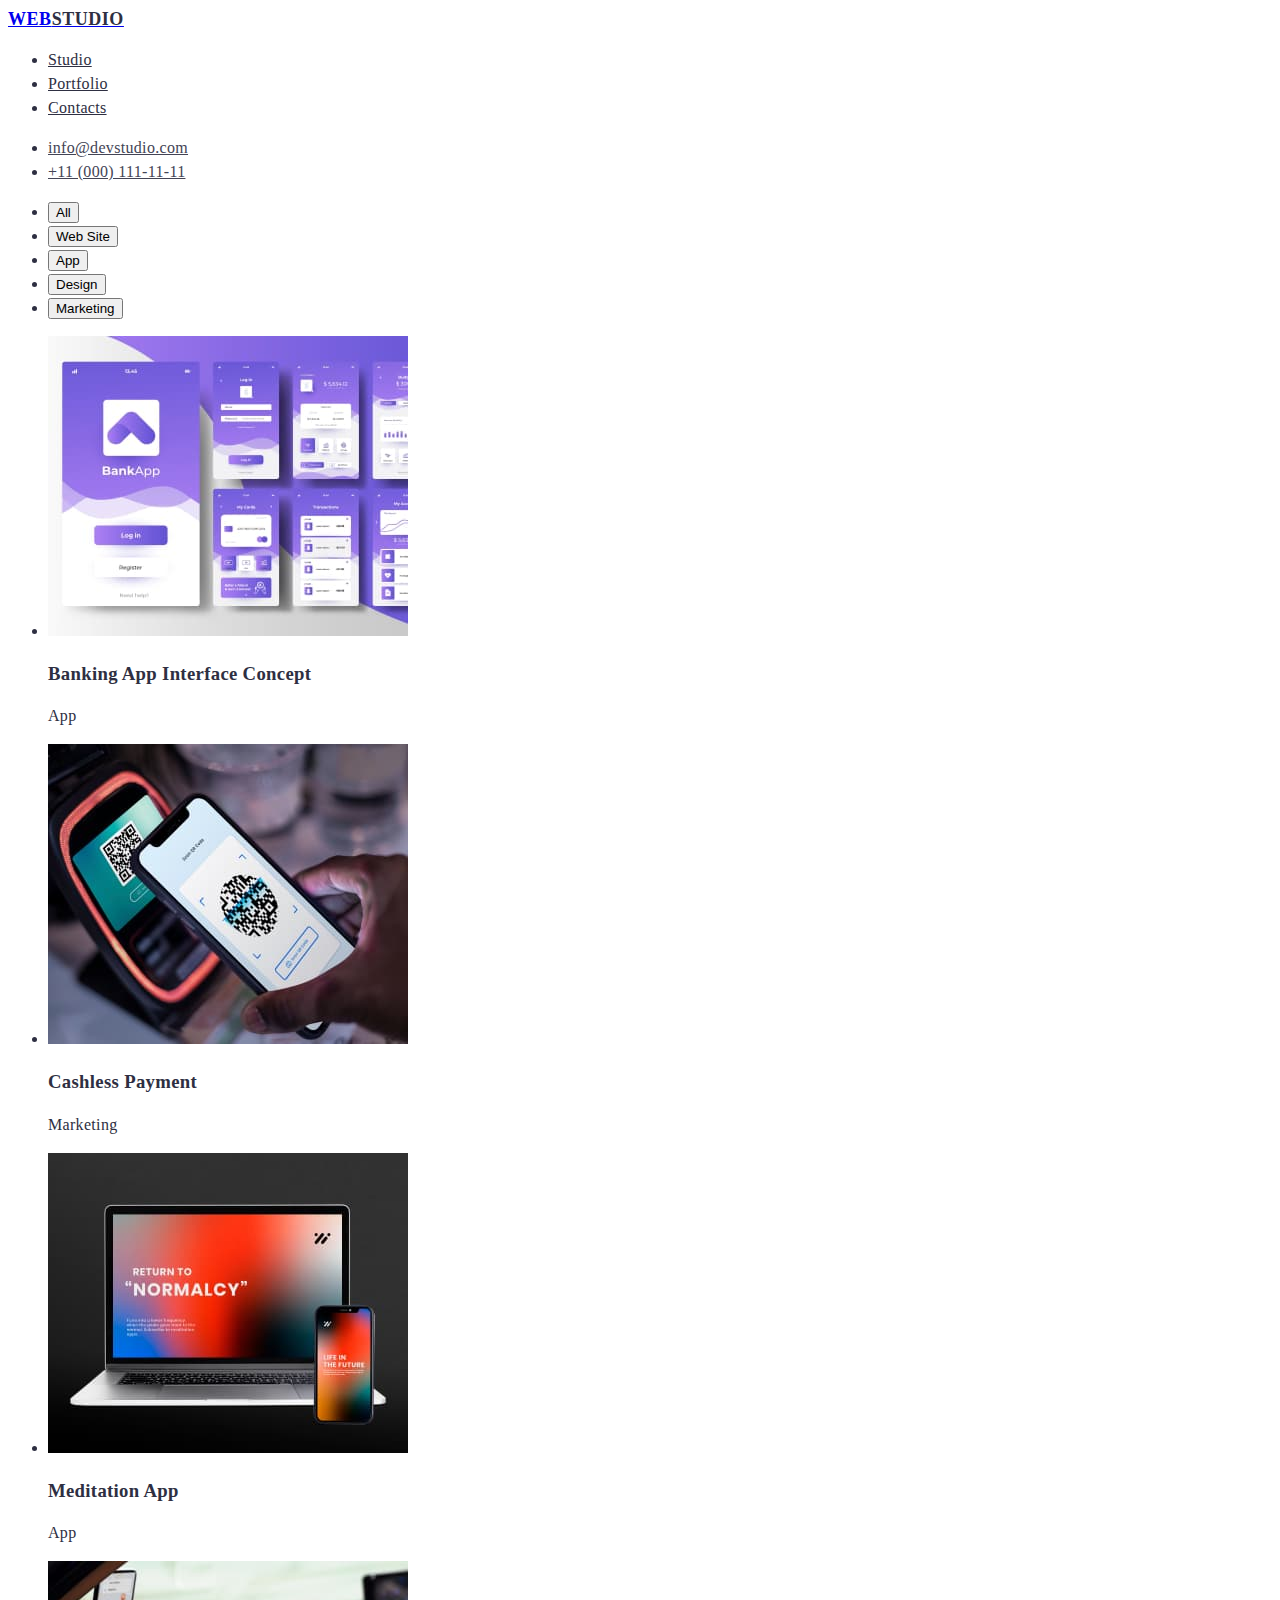
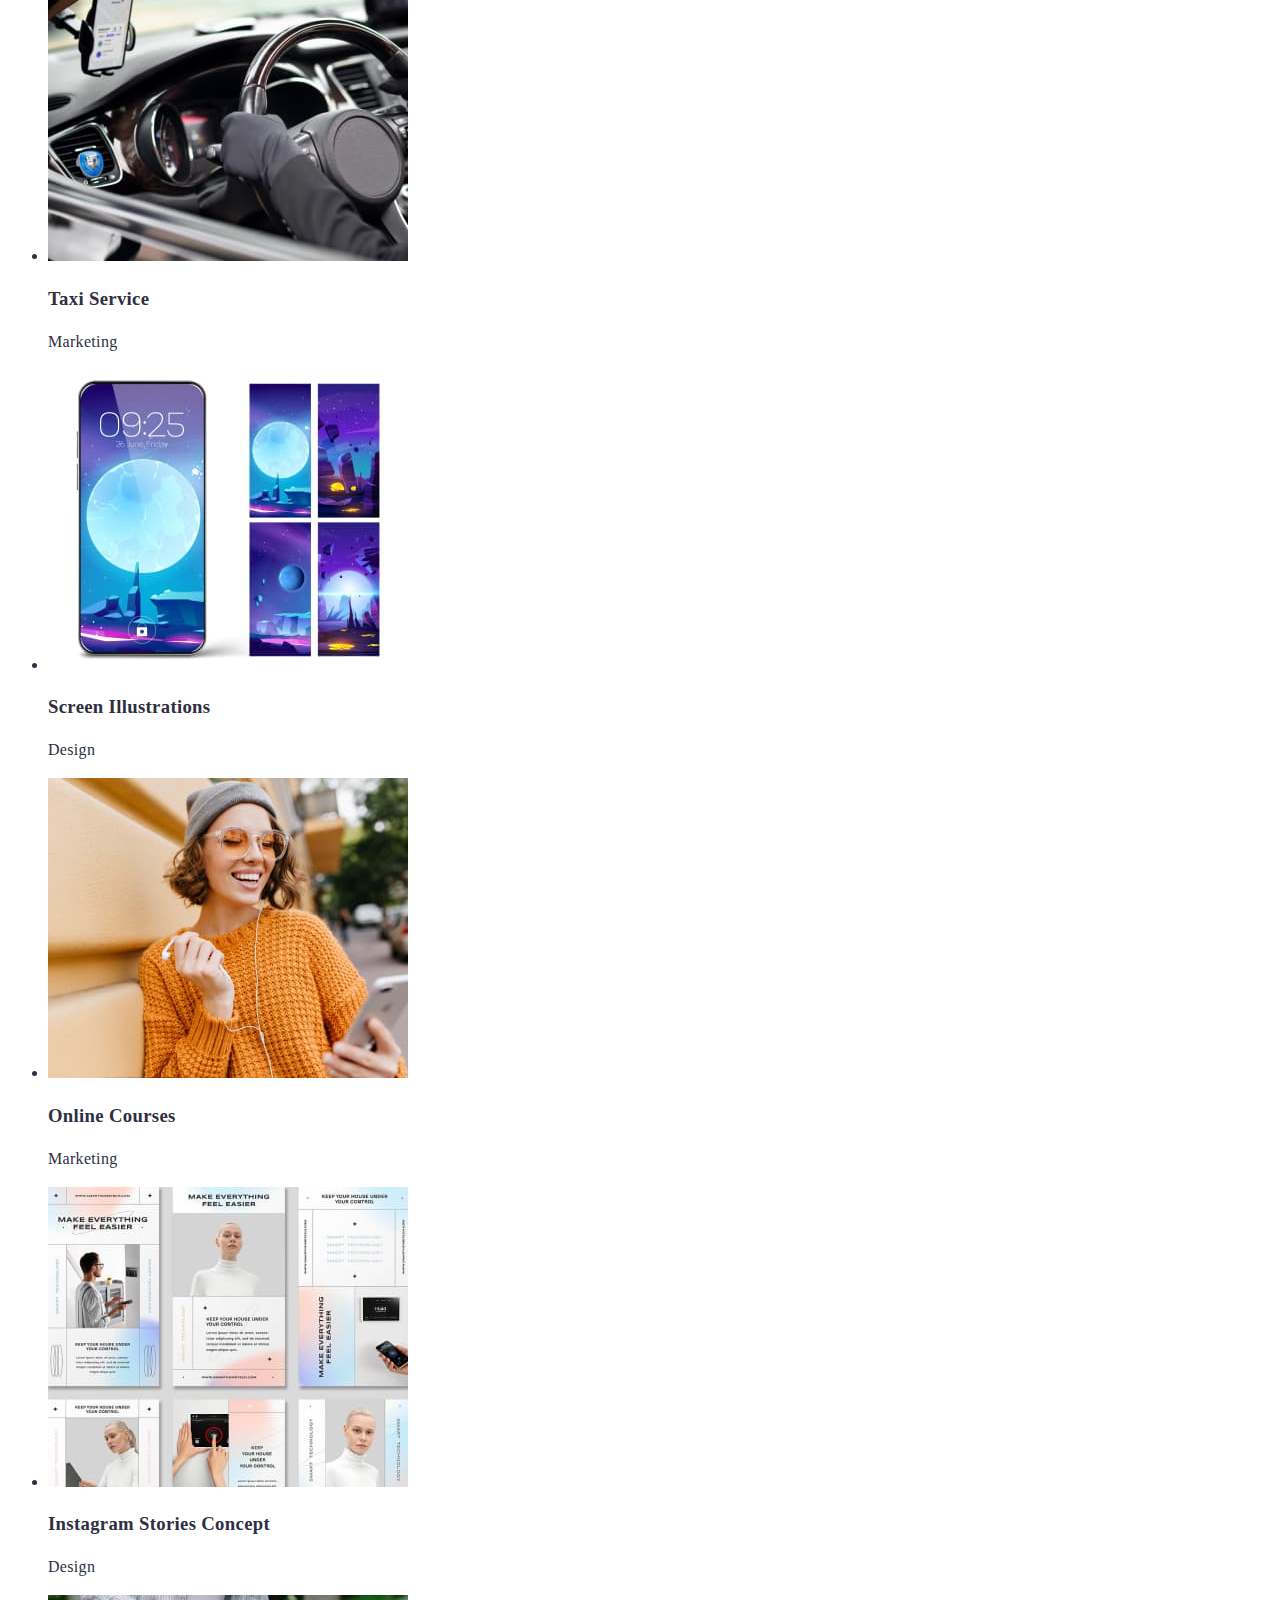
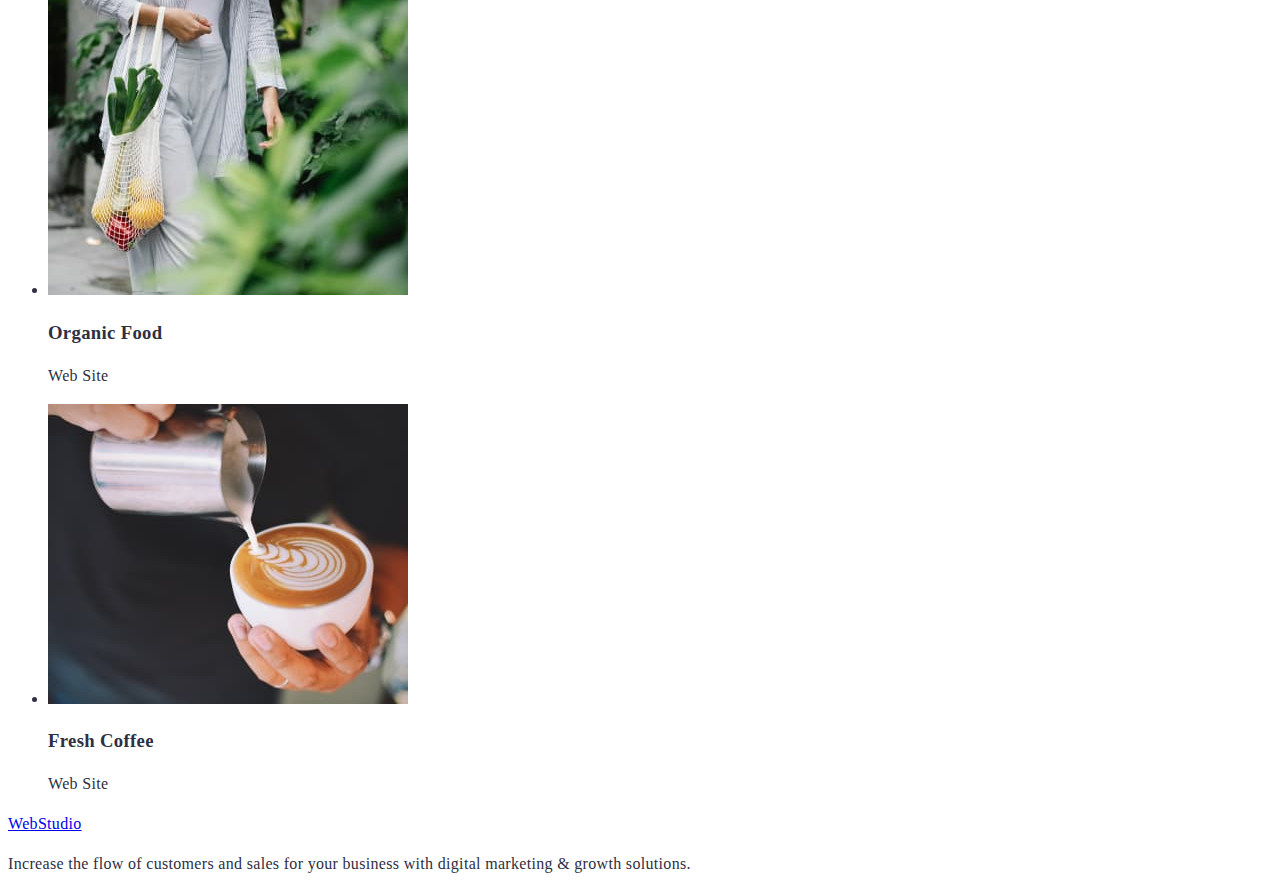
==== portfolio.html @ d896699c "update css" ====
<!DOCTYPE html>
<html lang="en">
  <head>
    <meta charset="UTF-8" />
    <meta http-equiv="X-UA-Compatible" content="IE=edge" />
    <meta name="viewport" content="width=device-width, initial-scale=1.0" />
    <title>Document</title>
    <link rel="stylesheet" href="./css/styles.css" />
  </head>
  <body>
    <!-- Logo and navigation -->

  <header>
    <nav>
      <a class="link-logo" href="./index.html">Web<span class="logo-text">Studio</span></a>
  
      <ul>
        <li><a class="nav-item" href="./index.html">Studio</a></li>
        <li><a class="nav-item" href="./portfolio.html">Portfolio</a></li>
        <li><a class="nav-item" href="">Contacts</a></li>
      </ul>
    </nav>
  
    <address>
      <ul>
        <li>
          <a class="contacts" href="mailto:info@devstudio.com">info@devstudio.com</a>
        </li>
        <li>
          <a class="contacts" href="tel:+110001111111">+11 (000) 111-11-11</a>
        </li>
      </ul>
    </address>
  </header>

    <main>
      <!-- Filter section -->
      <section>
        <h2 hidden>Filter section</h2>

        <ul>
          <li><button type="button">All</button></li>
          <li><button type="button">Web Site</button></li>
          <li><button type="button">App</button></li>
          <li><button type="button">Design</button></li>
          <li><button type="button">Marketing</button></li>
        </ul>
      </section>

      <!--Card section  -->

      <section>
        <h2 hidden>App section</h2>
        <ul>
          <li>
            
            <img
              src="./images/portfolio/banking.jpg"
              alt="Banking App Interface Concept"
              width="360"
            />
            <h3>Banking App Interface Concept</h3>
            <p>App</p>
          </li>

          <li>
            <img
              src="./images/portfolio/cashless.jpg"
              alt="Cashless Payment"
              width="360"
            />
            <h3>Cashless Payment</h3>
            <p>Marketing</p>
          </li>

          <li>
            <img
              src="./images/portfolio/meditation.jpg"
              alt="Meditation App"
              width="360"
            />
            <h3>Meditation App</h3>
            <p>App</p>
          </li>

          <li>
            <img
              src="./images/portfolio/taxi.jpg"
              alt="Taxi Service"
              width="360"
            />
            <h3>Taxi Service</h3>
            <p>Marketing</p>
          </li>

          <li>
            <img
              src="./images/portfolio/screen.jpg"
              alt="Screen Illustrations"
              width="360"
            />
            <h3>Screen Illustrations</h3>
            <p>Design</p>
          </li>

          <li>
            <img
              src="./images/portfolio/online.jpg"
              alt="Online Courses"
              width="360"
            />
            <h3>Online Courses</h3>
            <p>Marketing</p>
          </li>

          <li>
            <img
              src="./images/portfolio/instagram.jpg"
              alt="Instagram Stories Concept"
              width="360"
            />
            <h3>Instagram Stories Concept</h3>
            <p>Design</p>
          </li>

          <li>
            <img
              src="./images/portfolio/organic.jpg"
              alt="Organic Food"
              width="360"
            />
            <h3>Organic Food</h3>
            <p>Web Site</p>
          </li>

          <li>
            <img
              src="./images/portfolio/fress.jpg"
              alt="Fresh Coffee"
              width="360"
            />
            <h3>Fresh Coffee</h3>
            <p>Web Site</p>
          </li>
        </ul>
      </section>
    </main>

    <!-- Footer -->
    <footer>
      <a href="./index.html">WebStudio</a>
      <p>
        Increase the flow of customers and sales for your business with digital
        marketing & growth solutions.
      </p>
    </footer>
  </body>
</html>
---- css/styles.css ----
body {
  color: #2e2f42;
  font-size: 16px;
  font-family: "Roboto";
  font-weight: 400;
  font-style: normal;
  line-height: 24px;
  letter-spacing: 0.02em;
  text-decoration: none;
  text-transform: none;
}

:root {
  --color-iris: #4d5ae5;
  --color-ocean: #404bbf;
  --color-navy-blue: #2e2f42;
  --color-green: #31d0aa;
  --color-slate: #434455;
  --color-light-slate: #8e8f99;
  --color-cornflower: #e7e9fc;
  --color-cloud: #f4f4fd;
  --color-navy-blue-modal: #2e2f42;
  --color-grey: #2e2f42;
  --color-white: #ffffff;
  --color-dairy: #fcfcfc;
}

.nav-line {
  
}

.contacts {
  color: #434455;
  font-family: "Roboto";
  font-style: normal;
  font-weight: 400;
  font-size: 16px;
  line-height: 24px;
  letter-spacing: 0.02em;
}

.contacts:hover {
  color: #404bbf;
}

.link-logo {
  font-family: Raleway;
  font-size: 18px;
  font-weight: 800;
  line-height: 21px;
  letter-spacing: 0.03em;
  text-transform: uppercase;
  text-align: left;
}

.logo-text {
  font-family: Raleway;
  font-size: 18px;
  font-weight: 800;
  line-height: 21px;
  letter-spacing: 0.03em;
  text-align: left;
  text-transform: uppercase;
  color: #2e2f42;
}

.main-title {
  font-size: 56px;
  font-family: "Roboto";
  font-weight: 700;
  font-style: normal;
  line-height: 60px;
  letter-spacing: 0.02em;
  text-decoration: none;
  text-transform: none;
  color: #ffffff;
}


.nav-item {
  font-family: Roboto;
  font-style: normal;
  font-weight: 500;
  font-size: 16px;
  line-height: 24px;
  color: #2e2f42;
}

.nav-item:hover {
  color: #404bbf;
}

.hero-section {
  width: 1440px;
  height: 600px;
  background: #2e2f42;
  left: 0px;
  top: 72px;
}

.hero-title {
  width: 496px;
  height: 120px;
  left: 472px;
  top: 260px;

  color: #ffffff;
  font-style: normal;
  font-weight: 700;
  font-size: 56px;
  line-height: 60px;
  text-align: center;
  letter-spacing: 0.02em;
}

.button-hero {
  font-family: inherit;
  background-color: #4d5ae5;
  color: #ffffff;
  width: 169px;
  height: 56px;
  left: 636px;
  top: 428px;
}

.button-hero:hover,
.button-hero:focus {
  background-color: #404bbf;
  color: #ffffff;
}

/* Section #1 */

.section-one-title {
  width: 264px;
  height: 24px;

  font-weight: 500;
  font-size: 20px;
  line-height: 24px;
  letter-spacing: 0.02em;
}

.section-one-text {
  font-style: normal;
  font-weight: 400;
  font-size: 16px;
  line-height: 24px;
  letter-spacing: 0.02em;
  color: #434455;
}

/* Section#2 */

.section-two-title {
  width: 323px;
  height: 40px;
  left: 559px;
  top: 1016px;
  font-style: normal;
  font-weight: 700;
  font-size: 36px;
  line-height: 40px;
  text-align: center;
  letter-spacing: 0.02em;
  text-transform: capitalize;
  color: #2e2f42;
}
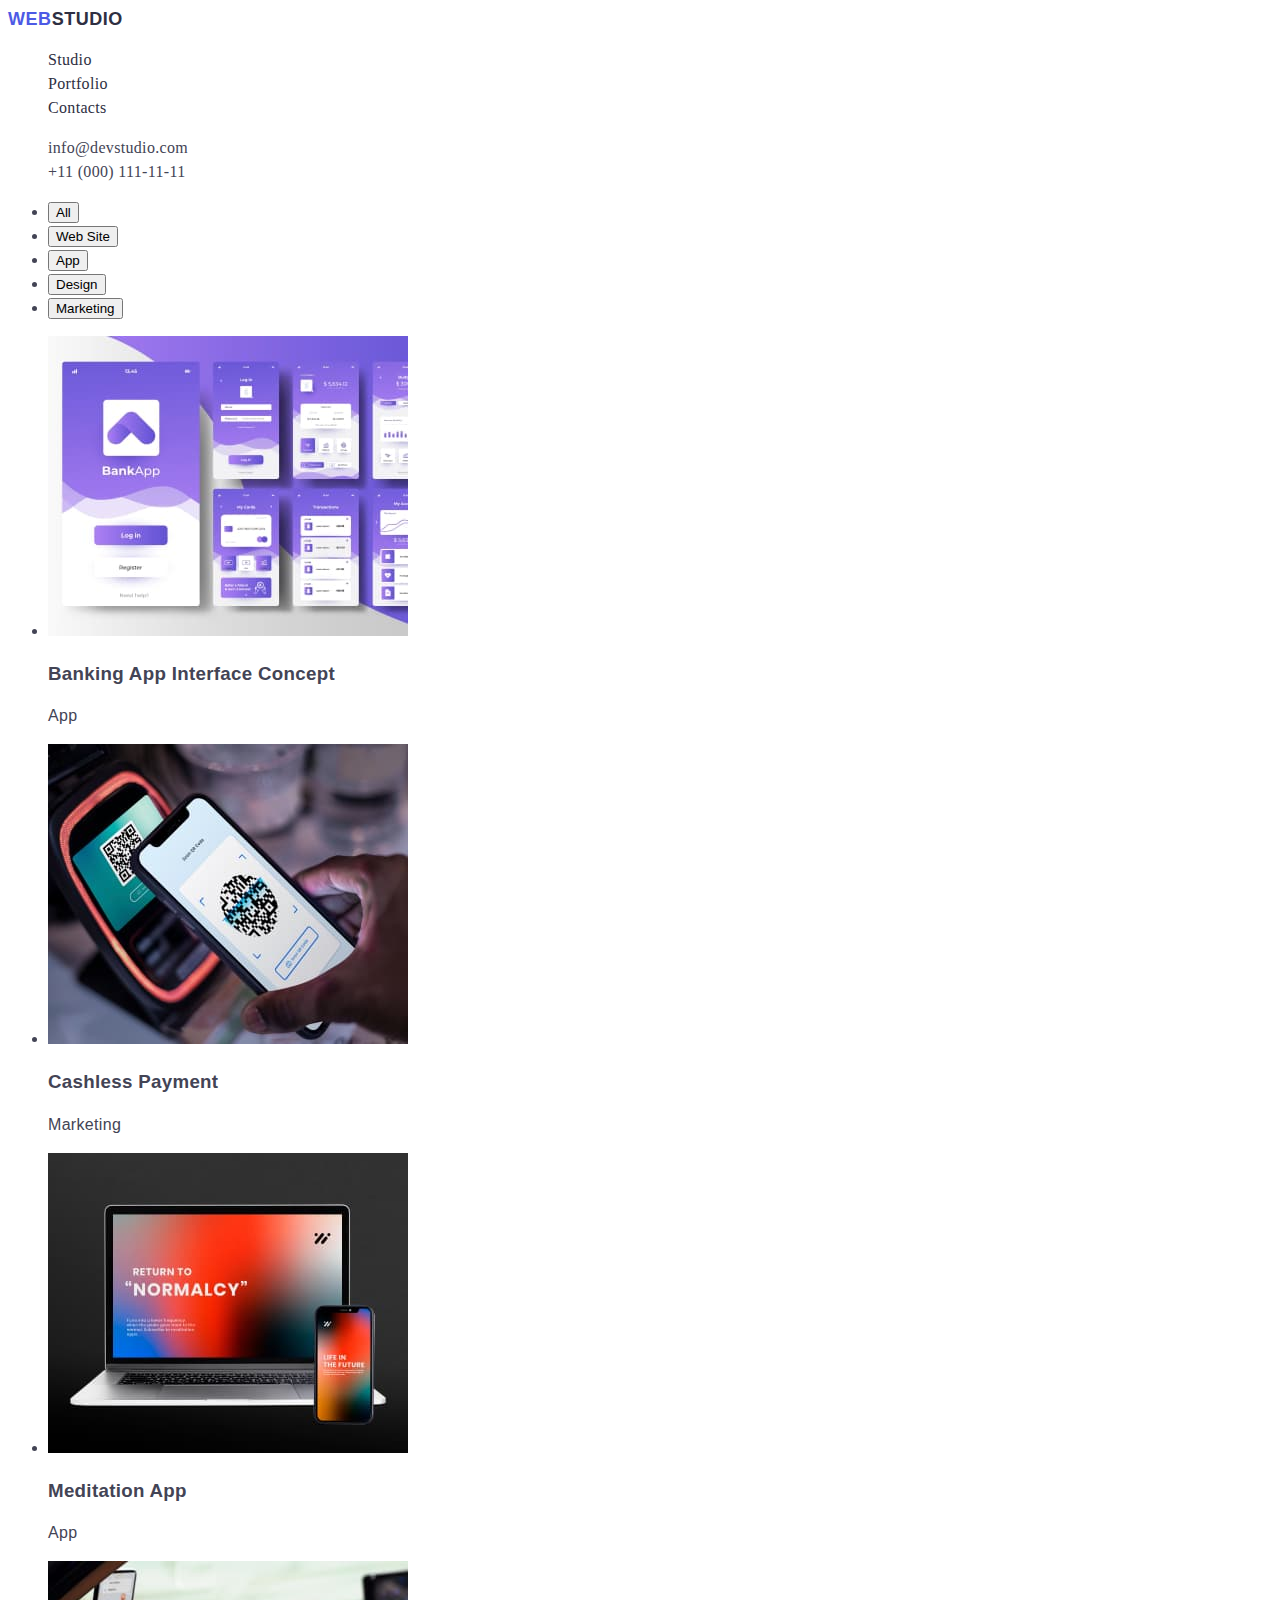
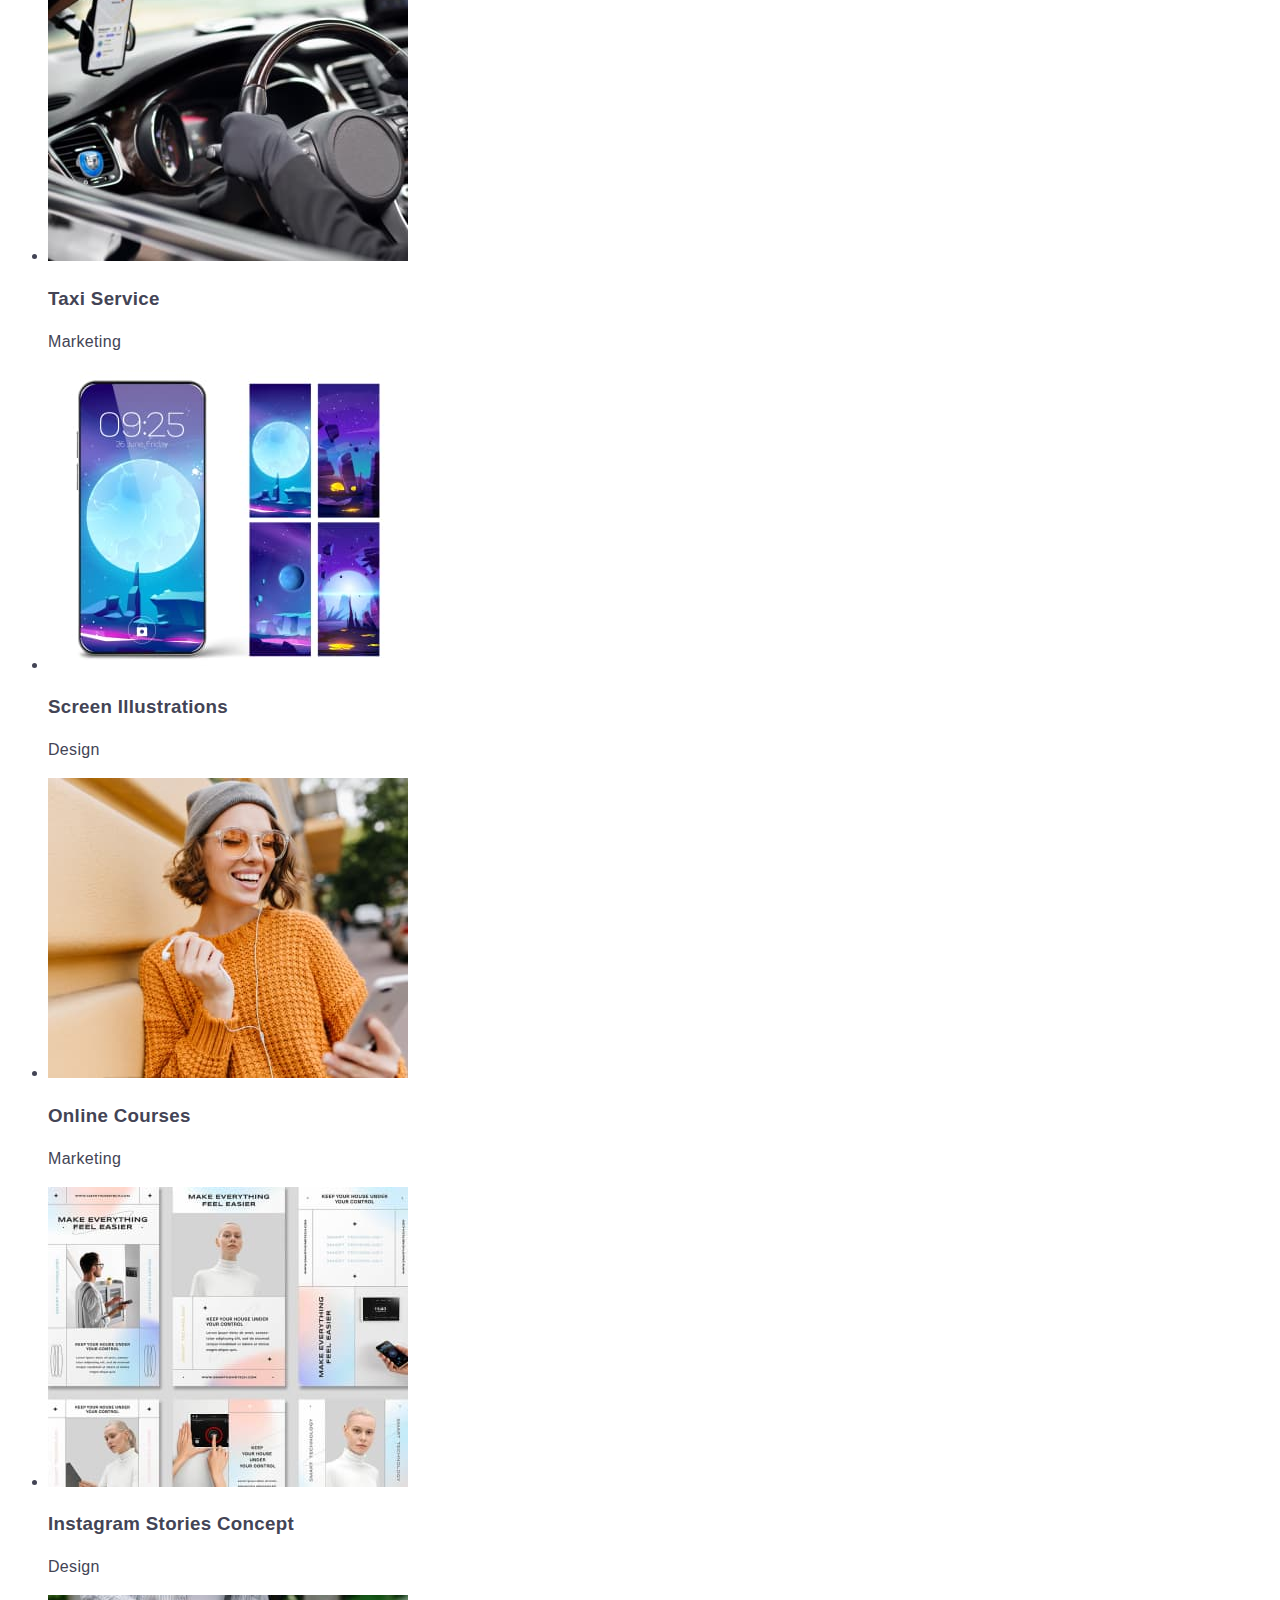
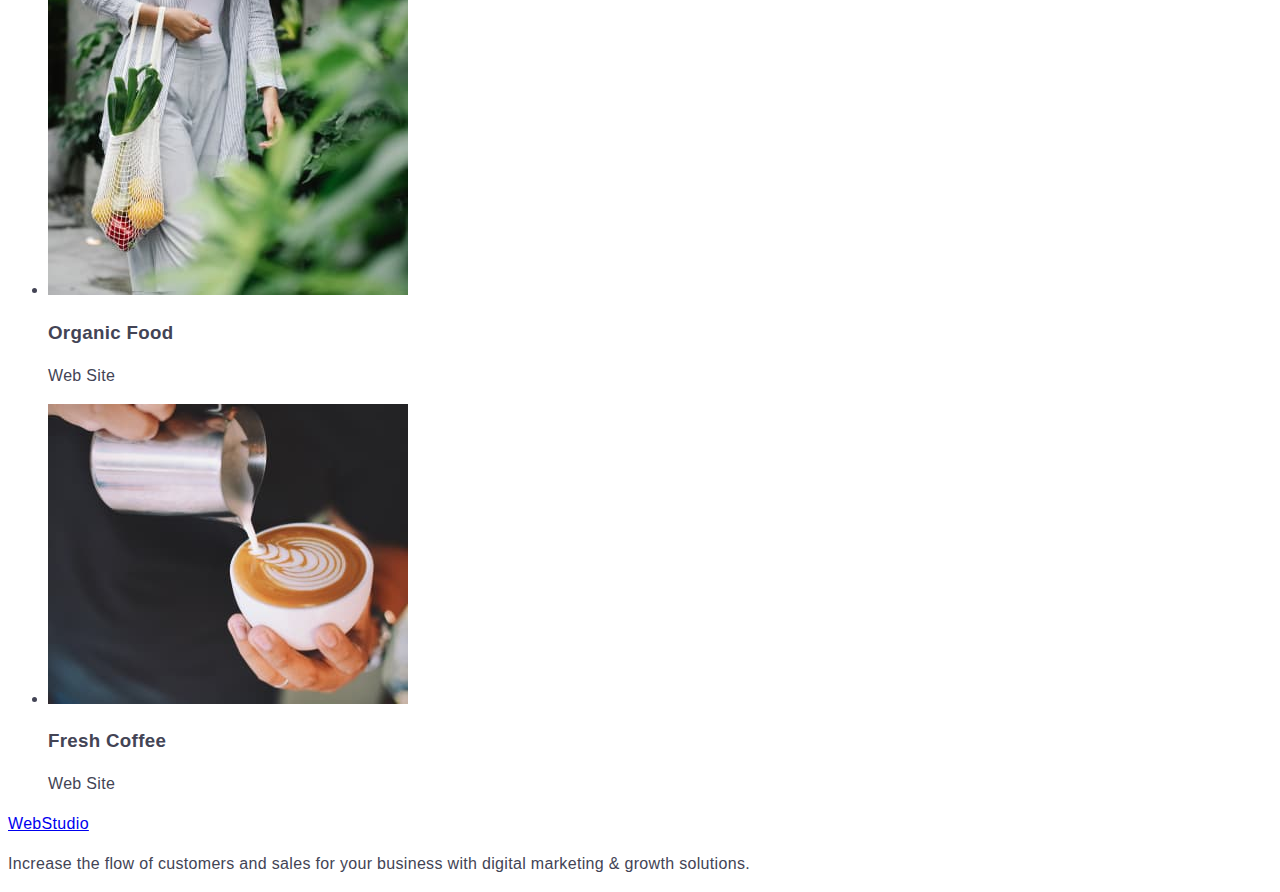
==== commit 4f94896c: "portfolio css updt" ====
--- a/portfolio.html
+++ b/portfolio.html
@@ -11,23 +11,25 @@
     <!-- Logo and navigation -->
 
   <header>
-    <nav>
-      <a class="link-logo" href="./index.html">Web<span class="logo-text">Studio</span></a>
-  
-      <ul>
-        <li><a class="nav-item" href="./index.html">Studio</a></li>
-        <li><a class="nav-item" href="./portfolio.html">Portfolio</a></li>
-        <li><a class="nav-item" href="">Contacts</a></li>
+    <nav class="nav-line">
+      <a class="link-logo link" href="./index.html">Web<span class="logo-text">Studio</span></a>
+    
+      <ul class="list">
+        <li><a class="nav-item link" href="./index.html">Studio</a></li>
+        <li>
+          <a class="nav-item link" href="./portfolio.html">Portfolio</a>
+        </li>
+        <li><a class="nav-item link" href="">Contacts</a></li>
       </ul>
     </nav>
-  
-    <address>
-      <ul>
+    
+    <address class="address">
+      <ul class="list">
         <li>
-          <a class="contacts" href="mailto:info@devstudio.com">info@devstudio.com</a>
+          <a class="contacts link" href="mailto:info@devstudio.com">info@devstudio.com</a>
         </li>
         <li>
-          <a class="contacts" href="tel:+110001111111">+11 (000) 111-11-11</a>
+          <a class="contacts link" href="tel:+110001111111">+11 (000) 111-11-11</a>
         </li>
       </ul>
     </address>
--- a/css/styles.css
+++ b/css/styles.css
@@ -1,13 +1,14 @@
 body {
-  color: #2e2f42;
-  font-size: 16px;
-  font-family: "Roboto";
+  color: #434455;
+  font-size: 16px;
+  font-family: "Roboto", sans-serif;
   font-weight: 400;
   font-style: normal;
   line-height: 24px;
   letter-spacing: 0.02em;
   text-decoration: none;
   text-transform: none;
+  background-color: #ffffff;
 }
 
 :root {
@@ -26,38 +27,46 @@
 }
 
 .nav-line {
-  
+}
+
+.address {
+  font-style: normal;
 }
 
 .contacts {
   color: #434455;
   font-family: "Roboto";
-  font-style: normal;
-  font-weight: 400;
-  font-size: 16px;
-  line-height: 24px;
-  letter-spacing: 0.02em;
-}
-
-.contacts:hover {
+  font-weight: 400;
+  font-size: 16px;
+  line-height: 24px;
+  letter-spacing: 0.02em;
+}
+
+.contacts:hover,
+.contacts:focus {
   color: #404bbf;
 }
 
 .link-logo {
-  font-family: Raleway;
-  font-size: 18px;
-  font-weight: 800;
-  line-height: 21px;
+  font-family: "Raleway", sans-serif;
+  font-size: 18px;
+  font-weight: 800;
+  line-height: 1.17;
   letter-spacing: 0.03em;
   text-transform: uppercase;
   text-align: left;
+  color: #4d5ae5;
+}
+
+.link {
+  text-decoration: none;
 }
 
 .logo-text {
-  font-family: Raleway;
-  font-size: 18px;
-  font-weight: 800;
-  line-height: 21px;
+  font-family: "Raleway", sans-serif;
+  font-size: 18px;
+  font-weight: 800;
+  line-height: 1.17;
   letter-spacing: 0.03em;
   text-align: left;
   text-transform: uppercase;
@@ -69,58 +78,27 @@
   font-family: "Roboto";
   font-weight: 700;
   font-style: normal;
-  line-height: 60px;
+  line-height: 1.07;
   letter-spacing: 0.02em;
   text-decoration: none;
   text-transform: none;
+  text-align: center;
   color: #ffffff;
 }
 
-
-.nav-item {
-  font-family: Roboto;
-  font-style: normal;
-  font-weight: 500;
-  font-size: 16px;
-  line-height: 24px;
-  color: #2e2f42;
-}
-
-.nav-item:hover {
-  color: #404bbf;
-}
-
-.hero-section {
-  width: 1440px;
-  height: 600px;
-  background: #2e2f42;
-  left: 0px;
-  top: 72px;
-}
-
-.hero-title {
-  width: 496px;
-  height: 120px;
-  left: 472px;
-  top: 260px;
-
-  color: #ffffff;
-  font-style: normal;
-  font-weight: 700;
-  font-size: 56px;
-  line-height: 60px;
-  text-align: center;
-  letter-spacing: 0.02em;
-}
-
 .button-hero {
-  font-family: inherit;
+  font-family: "Roboto", sans-serif;
+  font-weight: 500;
+  font-size: 16px;
   background-color: #4d5ae5;
   color: #ffffff;
   width: 169px;
-  height: 56px;
+  height: 1.5s;
   left: 636px;
   top: 428px;
+  line-height: 1.5;
+  letter-spacing: 0.04em;
+  cursor: pointer;
 }
 
 .button-hero:hover,
@@ -129,7 +107,34 @@
   color: #ffffff;
 }
 
+.nav-item {
+  font-family: Roboto;
+  font-style: normal;
+  font-weight: 500;
+  font-size: 16px;
+  line-height: 1.5;
+  letter-spacing: 0.02em;
+  color: #2e2f42;
+}
+
+.list {
+  list-style: none;
+}
+
+.nav-item:hover,
+.nav-item:focus {
+  color: #404bbf;
+}
+
+.hero-section {
+  background: #2e2f42;
+}
+
 /* Section #1 */
+
+.section-one {
+  color: #2e2f42;
+}
 
 .section-one-title {
   width: 264px;
@@ -139,6 +144,7 @@
   font-size: 20px;
   line-height: 24px;
   letter-spacing: 0.02em;
+  color: #2e2f42;
 }
 
 .section-one-text {
@@ -160,9 +166,72 @@
   font-style: normal;
   font-weight: 700;
   font-size: 36px;
-  line-height: 40px;
+  line-height: 1.11;
   text-align: center;
   letter-spacing: 0.02em;
   text-transform: capitalize;
   color: #2e2f42;
 }
+
+/* Section#3 */
+
+.section-three {
+  background-color: #f4f4fd;
+}
+
+.section-three-title {
+  font-family: "Roboto";
+  font-style: normal;
+  font-weight: 700;
+  font-size: 36px;
+  line-height: 1.11;
+  text-align: center;
+  letter-spacing: 0.02em;
+  text-transform: capitalize;
+  color: #2e2f42;
+}
+
+.list-style {
+  background-color: #ffffff;
+}
+
+.list-name {
+  font-weight: 500;
+  font-size: 20px;
+  line-height: 1.2;
+  letter-spacing: 0.02em;
+  color: var(--color-navy-blue);
+}
+
+.desk {
+  font-weight: 400;
+  font-size: 16px;
+  line-height: 1.5;
+  letter-spacing: 0.02em;
+  color: var(--color-slate);
+}
+
+.footer {
+  background-color: #2e2f42;
+}
+
+.footer-link-logo {
+  font-family: "Raleway", sans-serif;
+  font-weight: 800;
+  font-size: 18px;
+  line-height: 1.17;
+  letter-spacing: 0.03em;
+  text-transform: uppercase;
+  color: #4d5ae5;
+}
+
+.footer-logo-text {
+  font-family: "Raleway", sans-serif;
+  font-size: 18px;
+  font-weight: 800;
+  line-height: 1.17;
+  letter-spacing: 0.03em;
+  text-align: left;
+  text-transform: uppercase;
+  color: #f4f4fd;
+}
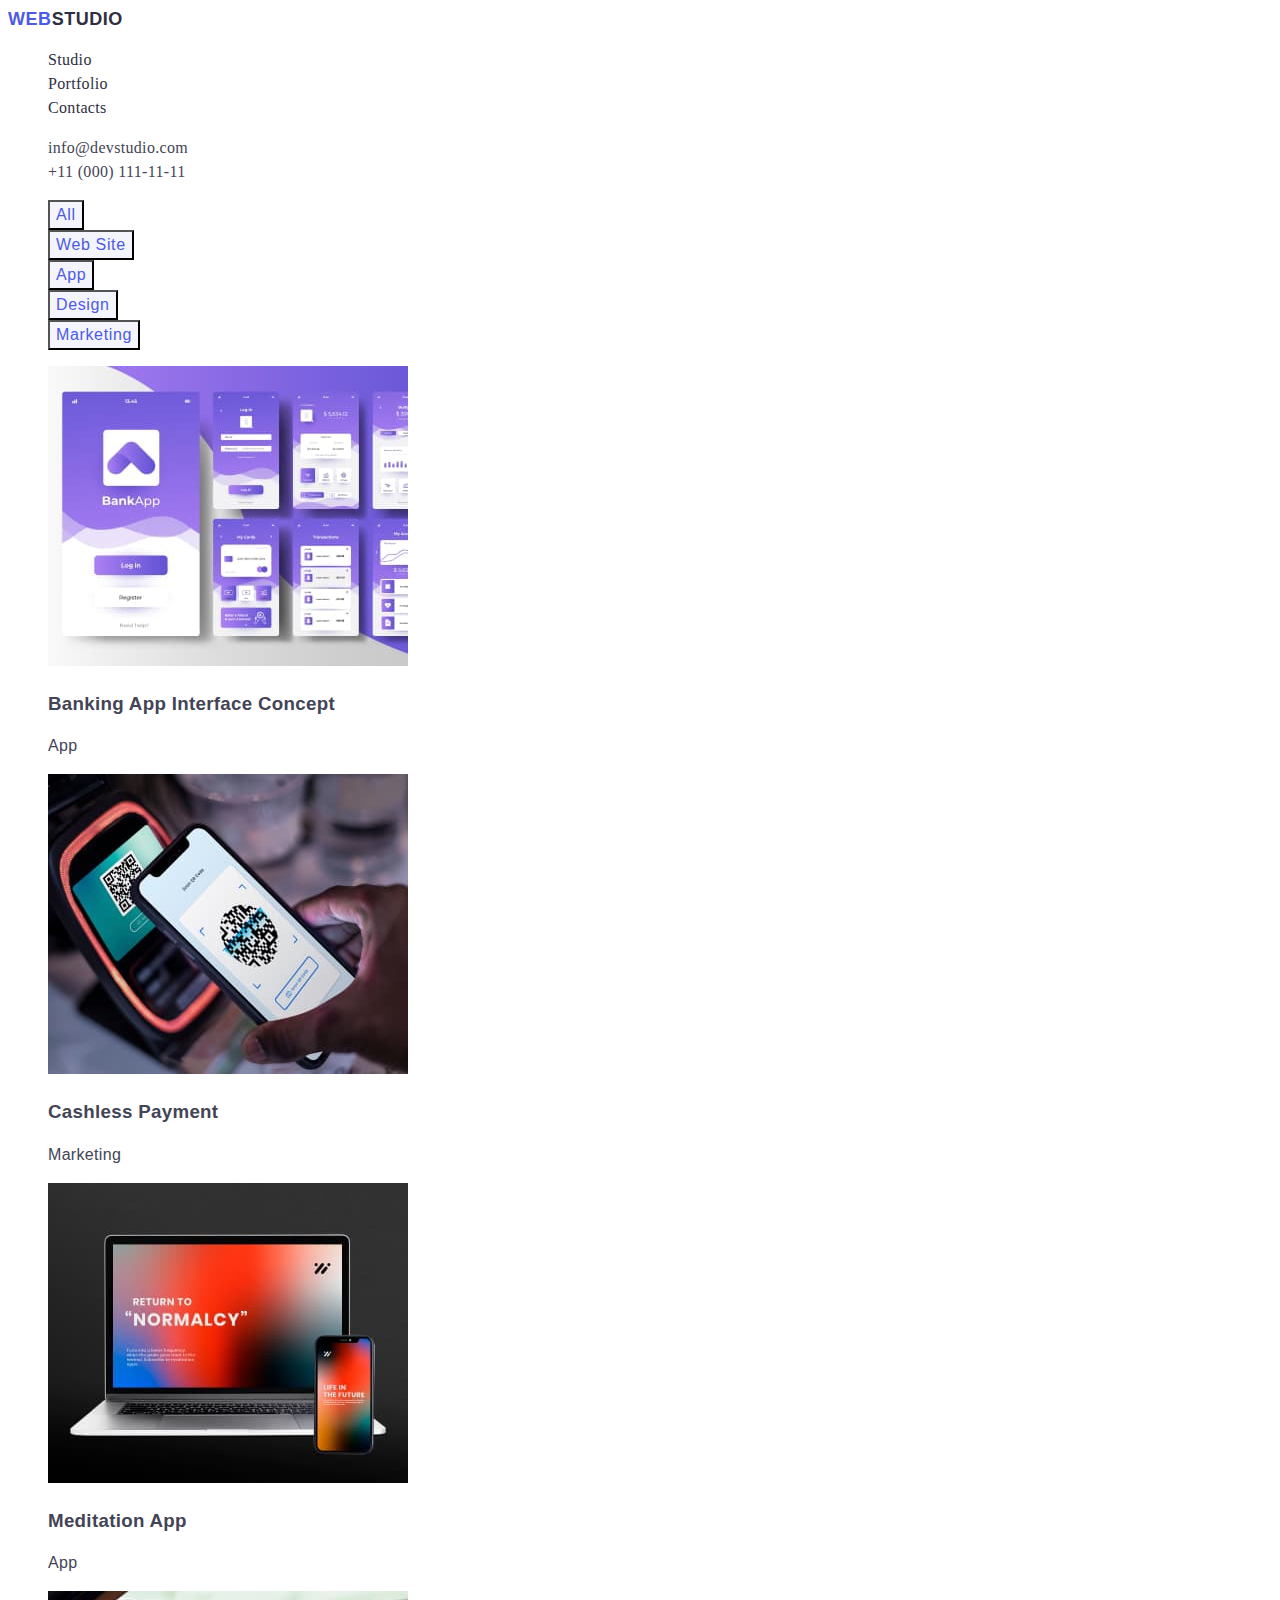
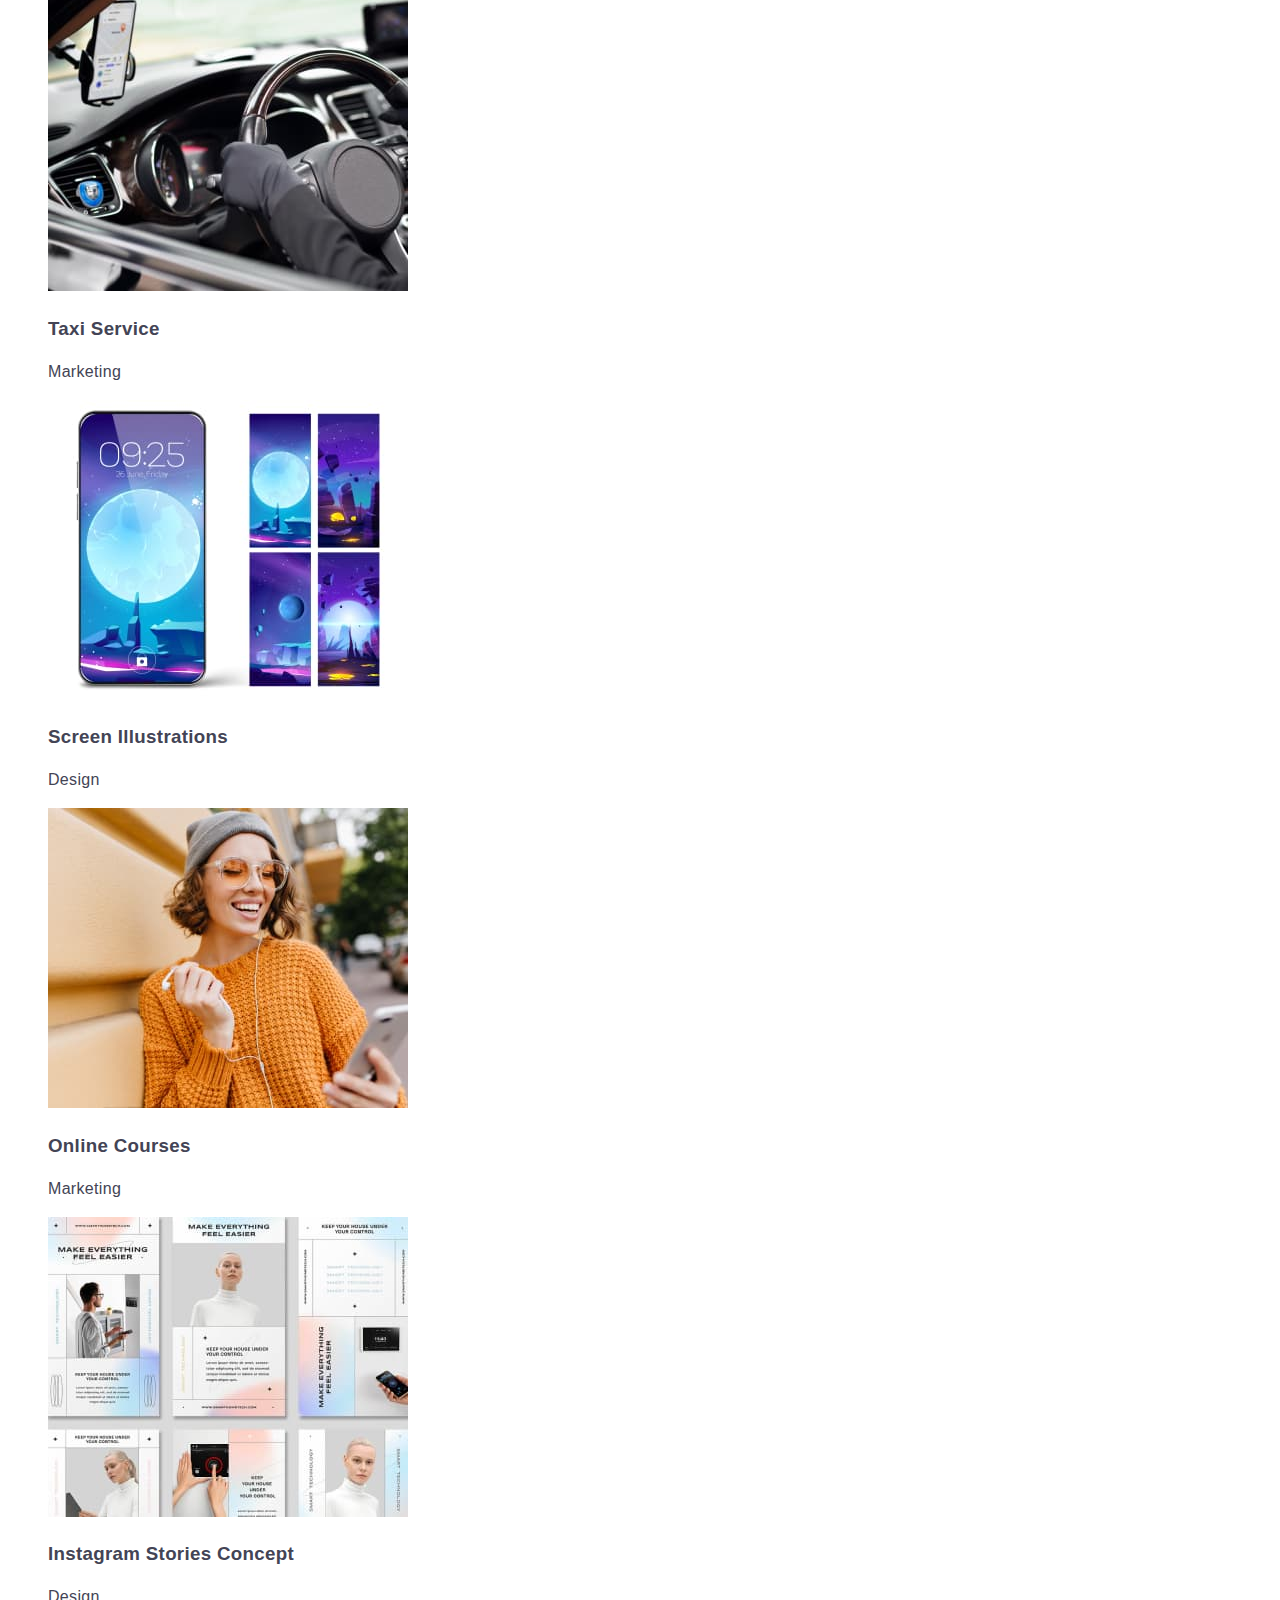
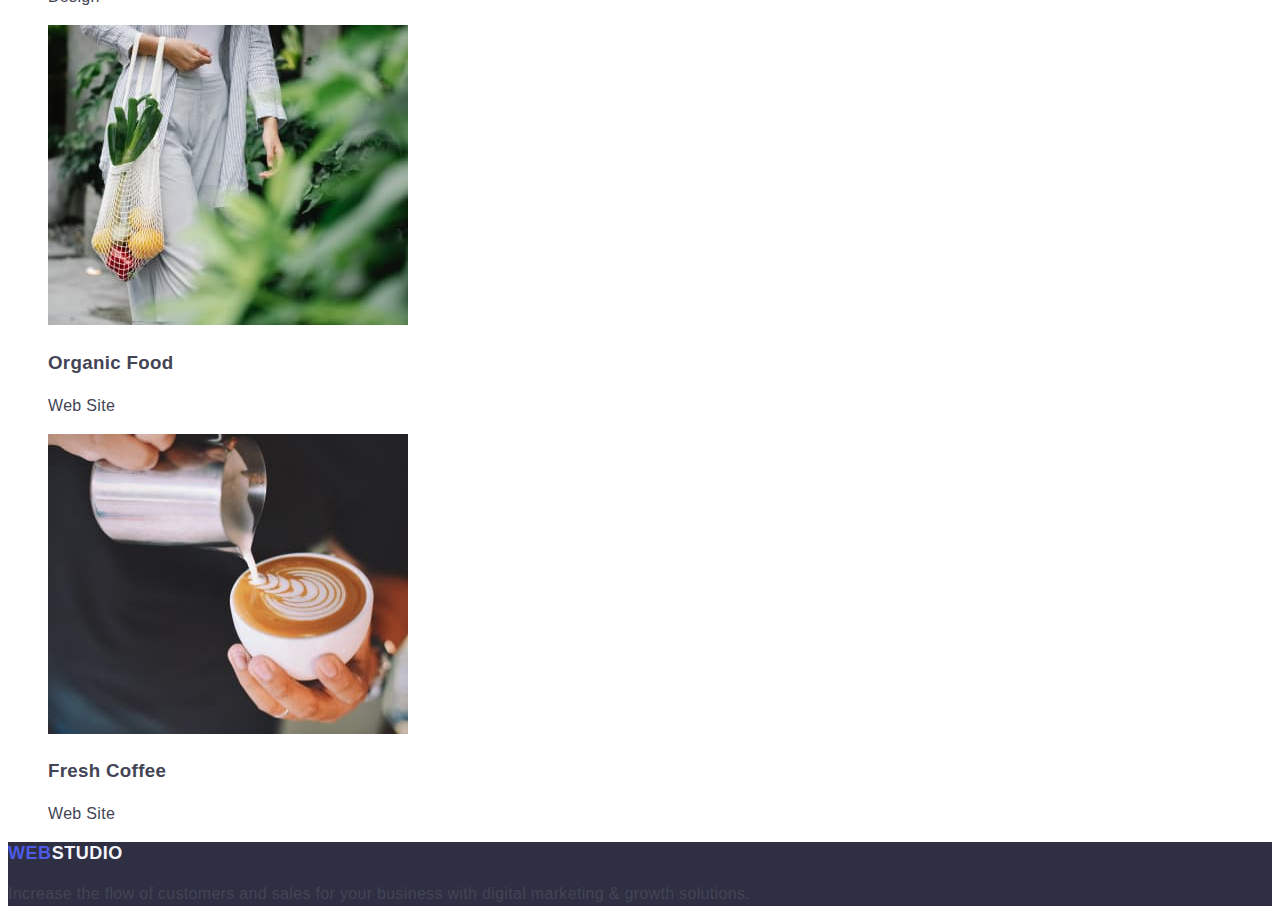
==== commit 37252c31: "portfolio updt" ====
--- a/portfolio.html
+++ b/portfolio.html
@@ -38,123 +38,88 @@
     <main>
       <!-- Filter section -->
       <section>
-        <h2 hidden>Filter section</h2>
+        <h1 hidden>Filter section</h1>
 
-        <ul>
-          <li><button type="button">All</button></li>
-          <li><button type="button">Web Site</button></li>
-          <li><button type="button">App</button></li>
-          <li><button type="button">Design</button></li>
-          <li><button type="button">Marketing</button></li>
+        <ul class="list">
+          <li><button class="button-filter" type="button">All</button></li>
+          <li><button class="button-filter" type="button">Web Site</button></li>
+          <li><button class="button-filter" type="button">App</button></li>
+          <li><button class="button-filter" type="button">Design</button></li>
+          <li><button class="button-filter" type="button">Marketing</button></li>
         </ul>
-      </section>
-
-      <!--Card section  -->
-
-      <section>
+      
+        <!--Card list  -->
+        
+        
         <h2 hidden>App section</h2>
-        <ul>
+        <ul class="list">
           <li>
-            
-            <img
-              src="./images/portfolio/banking.jpg"
-              alt="Banking App Interface Concept"
-              width="360"
-            />
+        
+            <img src="./images/portfolio/banking.jpg" alt="Banking App Interface Concept" width="360" />
             <h3>Banking App Interface Concept</h3>
             <p>App</p>
           </li>
-
+        
           <li>
-            <img
-              src="./images/portfolio/cashless.jpg"
-              alt="Cashless Payment"
-              width="360"
-            />
+            <img src="./images/portfolio/cashless.jpg" alt="Cashless Payment" width="360" />
             <h3>Cashless Payment</h3>
             <p>Marketing</p>
           </li>
-
+        
           <li>
-            <img
-              src="./images/portfolio/meditation.jpg"
-              alt="Meditation App"
-              width="360"
-            />
+            <img src="./images/portfolio/meditation.jpg" alt="Meditation App" width="360" />
             <h3>Meditation App</h3>
             <p>App</p>
           </li>
-
+        
           <li>
-            <img
-              src="./images/portfolio/taxi.jpg"
-              alt="Taxi Service"
-              width="360"
-            />
+            <img src="./images/portfolio/taxi.jpg" alt="Taxi Service" width="360" />
             <h3>Taxi Service</h3>
             <p>Marketing</p>
           </li>
-
+        
           <li>
-            <img
-              src="./images/portfolio/screen.jpg"
-              alt="Screen Illustrations"
-              width="360"
-            />
+            <img src="./images/portfolio/screen.jpg" alt="Screen Illustrations" width="360" />
             <h3>Screen Illustrations</h3>
             <p>Design</p>
           </li>
-
+        
           <li>
-            <img
-              src="./images/portfolio/online.jpg"
-              alt="Online Courses"
-              width="360"
-            />
+            <img src="./images/portfolio/online.jpg" alt="Online Courses" width="360" />
             <h3>Online Courses</h3>
             <p>Marketing</p>
           </li>
-
+        
           <li>
-            <img
-              src="./images/portfolio/instagram.jpg"
-              alt="Instagram Stories Concept"
-              width="360"
-            />
+            <img src="./images/portfolio/instagram.jpg" alt="Instagram Stories Concept" width="360" />
             <h3>Instagram Stories Concept</h3>
             <p>Design</p>
           </li>
-
+        
           <li>
-            <img
-              src="./images/portfolio/organic.jpg"
-              alt="Organic Food"
-              width="360"
-            />
+            <img src="./images/portfolio/organic.jpg" alt="Organic Food" width="360" />
             <h3>Organic Food</h3>
             <p>Web Site</p>
           </li>
-
+        
           <li>
-            <img
-              src="./images/portfolio/fress.jpg"
-              alt="Fresh Coffee"
-              width="360"
-            />
+            <img src="./images/portfolio/fress.jpg" alt="Fresh Coffee" width="360" />
             <h3>Fresh Coffee</h3>
             <p>Web Site</p>
           </li>
         </ul>
+
+      
       </section>
     </main>
 
     <!-- Footer -->
-    <footer>
-      <a href="./index.html">WebStudio</a>
-      <p>
-        Increase the flow of customers and sales for your business with digital
-        marketing & growth solutions.
-      </p>
-    </footer>
+  <footer class="footer">
+    <a class="footer-link-logo link" href="./index.html">Web<span class="footer-logo-text">Studio</span></a>
+    <p>
+      Increase the flow of customers and sales for your business with digital
+      marketing & growth solutions.
+    </p>
+  </footer>
   </body>
 </html>
--- a/css/styles.css
+++ b/css/styles.css
@@ -235,3 +235,20 @@
   text-transform: uppercase;
   color: #f4f4fd;
 }
+
+.button-filter {
+  font-family: "Roboto", sans-serif;
+    font-weight: 500;
+    font-size: 16px;
+    background-color: #F4F4FD;
+    color: #4d5ae5;
+    line-height: 1.5;
+    letter-spacing: 0.04em;
+    cursor: pointer;
+}
+
+.button-filter:hover,
+.button-filter:focus {
+  background-color: #404BBF;
+  color: #ffffff;
+}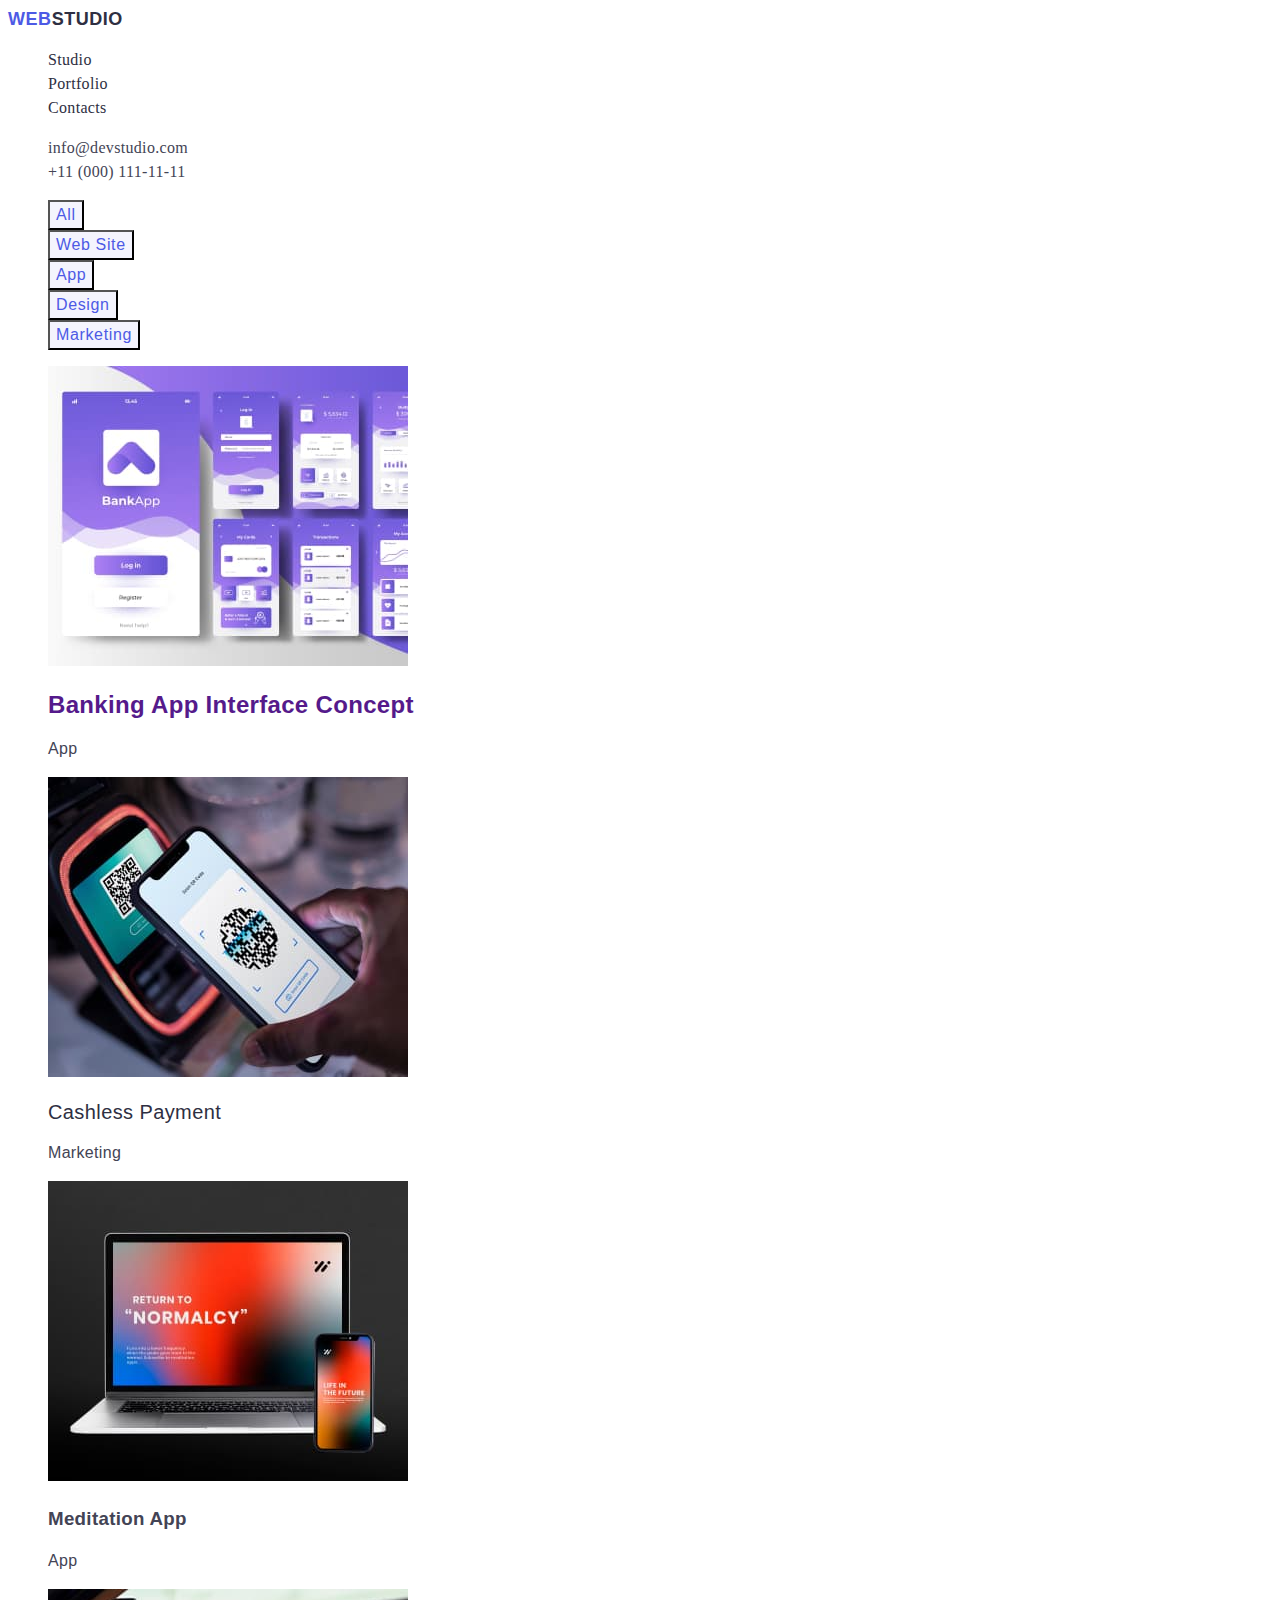
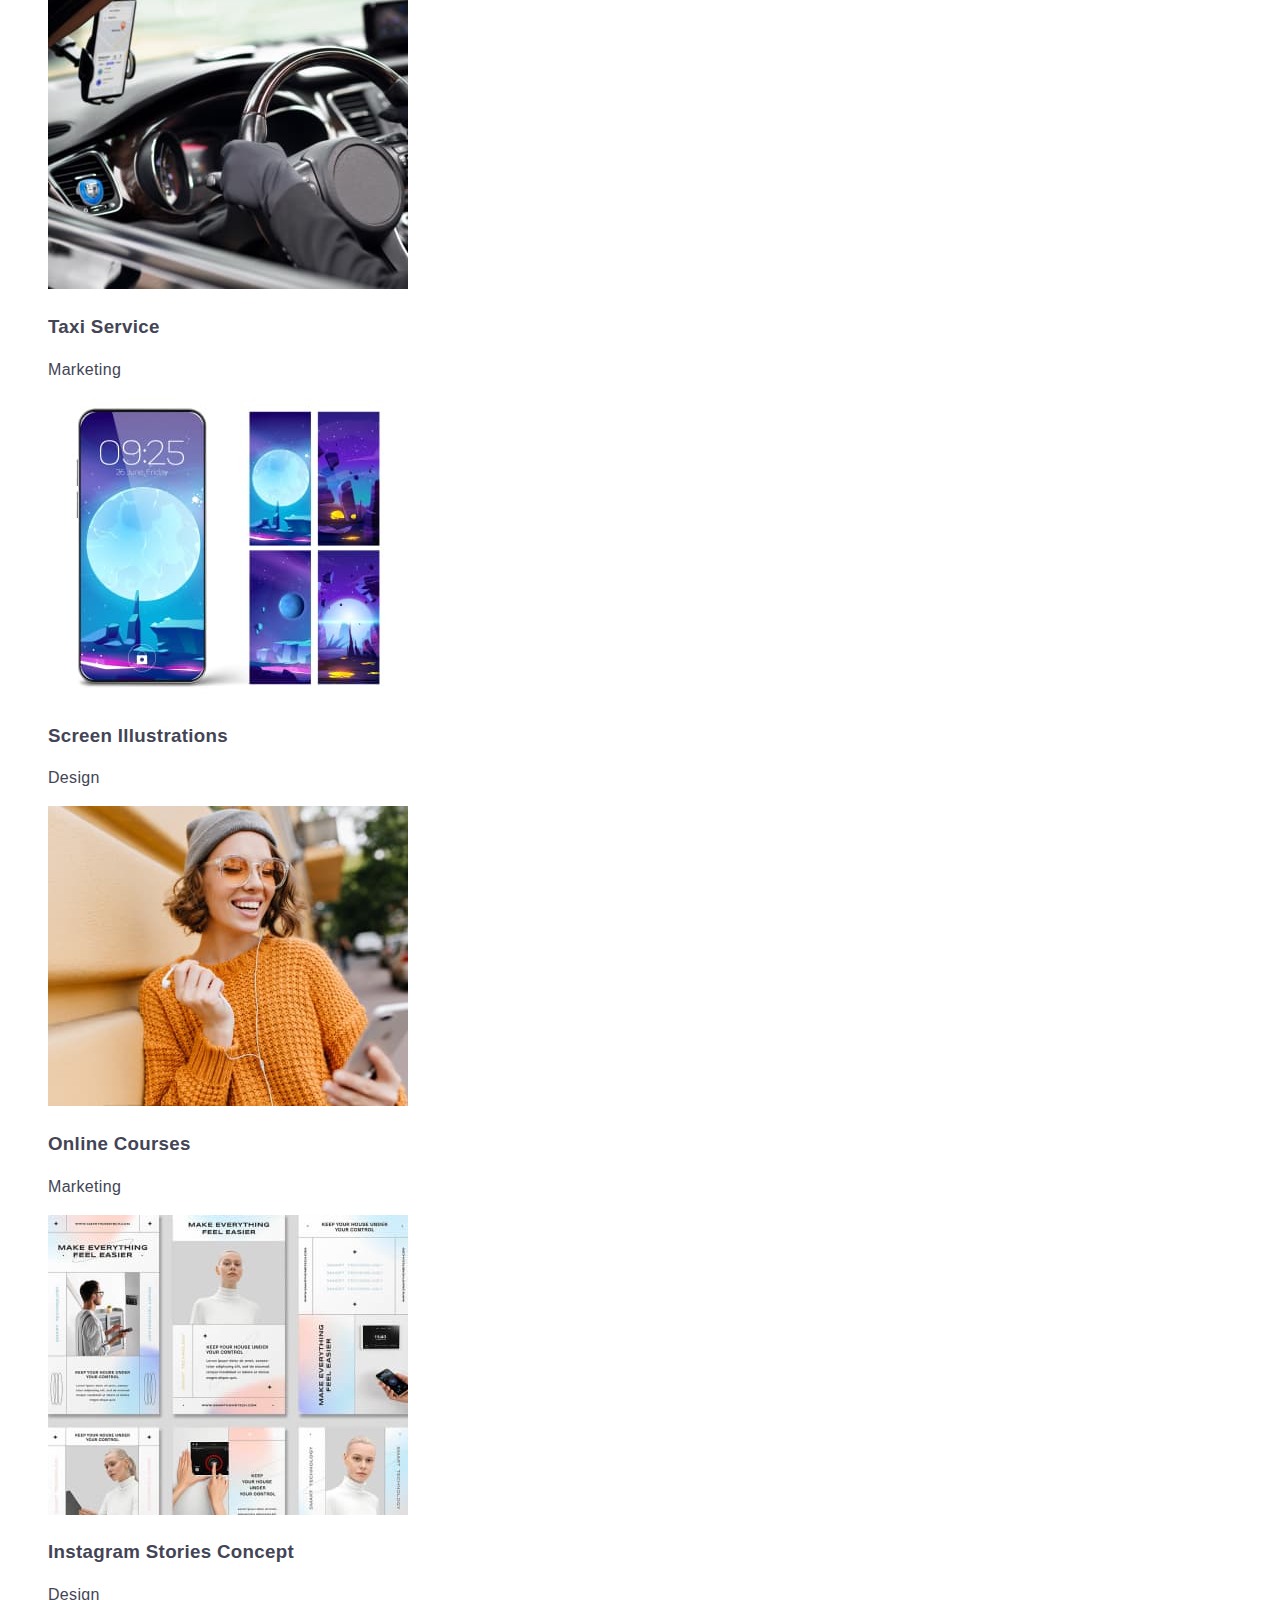
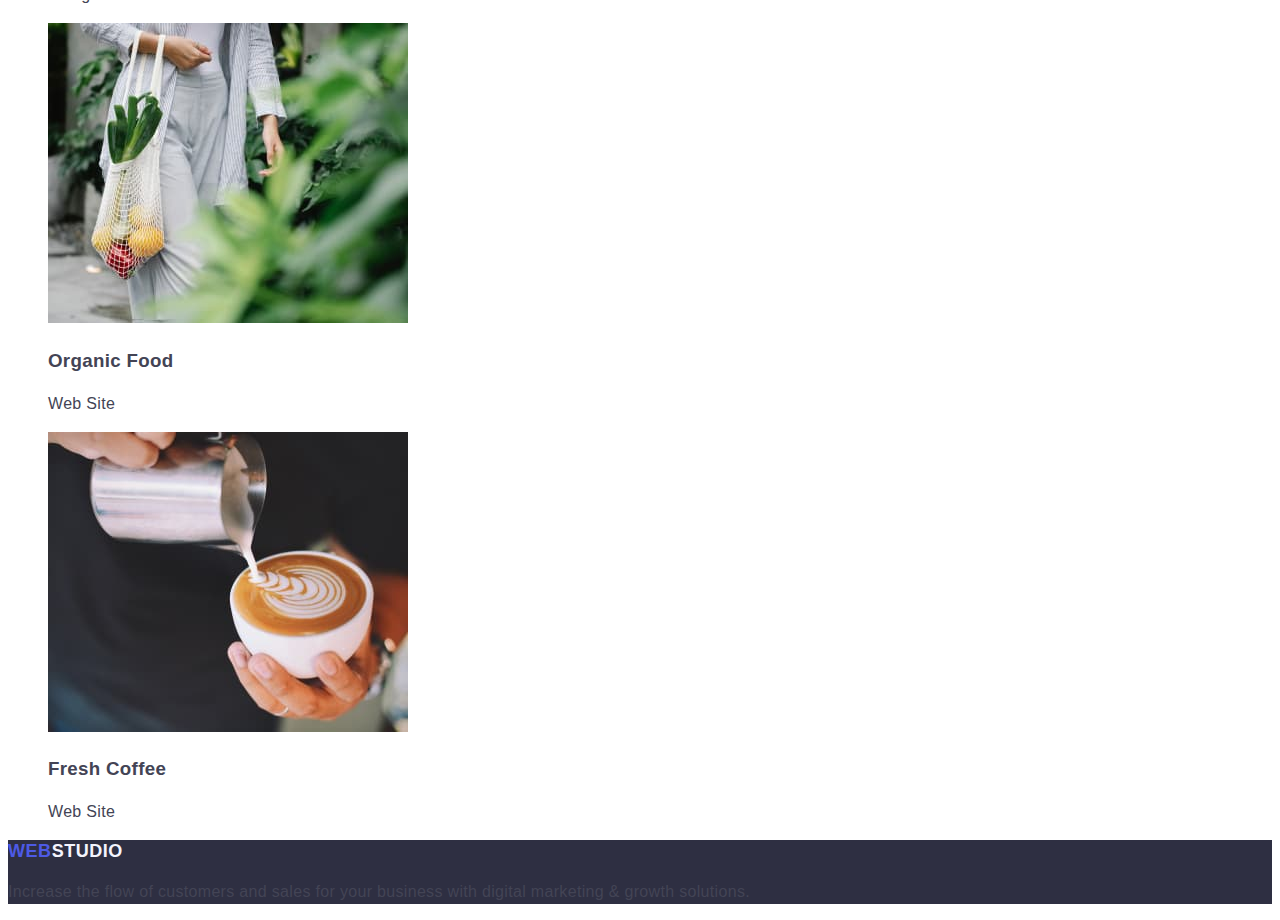
==== commit a129f446: "portfolio updt" ====
--- a/portfolio.html
+++ b/portfolio.html
@@ -10,30 +10,36 @@
   <body>
     <!-- Logo and navigation -->
 
-  <header>
-    <nav class="nav-line">
-      <a class="link-logo link" href="./index.html">Web<span class="logo-text">Studio</span></a>
-    
-      <ul class="list">
-        <li><a class="nav-item link" href="./index.html">Studio</a></li>
-        <li>
-          <a class="nav-item link" href="./portfolio.html">Portfolio</a>
-        </li>
-        <li><a class="nav-item link" href="">Contacts</a></li>
-      </ul>
-    </nav>
-    
-    <address class="address">
-      <ul class="list">
-        <li>
-          <a class="contacts link" href="mailto:info@devstudio.com">info@devstudio.com</a>
-        </li>
-        <li>
-          <a class="contacts link" href="tel:+110001111111">+11 (000) 111-11-11</a>
-        </li>
-      </ul>
-    </address>
-  </header>
+    <header>
+      <nav class="nav-line">
+        <a class="link-logo link" href="./index.html"
+          >Web<span class="logo-text">Studio</span></a
+        >
+
+        <ul class="list">
+          <li><a class="nav-item link" href="./index.html">Studio</a></li>
+          <li>
+            <a class="nav-item link" href="./portfolio.html">Portfolio</a>
+          </li>
+          <li><a class="nav-item link" href="">Contacts</a></li>
+        </ul>
+      </nav>
+
+      <address class="address">
+        <ul class="list">
+          <li>
+            <a class="contacts link" href="mailto:info@devstudio.com"
+              >info@devstudio.com</a
+            >
+          </li>
+          <li>
+            <a class="contacts link" href="tel:+110001111111"
+              >+11 (000) 111-11-11</a
+            >
+          </li>
+        </ul>
+      </address>
+    </header>
 
     <main>
       <!-- Filter section -->
@@ -45,81 +51,124 @@
           <li><button class="button-filter" type="button">Web Site</button></li>
           <li><button class="button-filter" type="button">App</button></li>
           <li><button class="button-filter" type="button">Design</button></li>
-          <li><button class="button-filter" type="button">Marketing</button></li>
+          <li>
+            <button class="button-filter" type="button">Marketing</button>
+          </li>
         </ul>
-      
+
         <!--Card list  -->
-        
-        
+
         <h2 hidden>App section</h2>
         <ul class="list">
           <li>
-        
-            <img src="./images/portfolio/banking.jpg" alt="Banking App Interface Concept" width="360" />
-            <h3>Banking App Interface Concept</h3>
-            <p>App</p>
+
+            <a class="link" href=""
+              ><img
+                src="./images/portfolio/banking.jpg"
+                alt="Banking App Interface Concept"
+                width="360"
+              />
+              <h2 card-title>Banking App Interface Concept</h2>
+              <p class="card-desk">App</p>
+            </a>
           </li>
-        
+
           <li>
-            <img src="./images/portfolio/cashless.jpg" alt="Cashless Payment" width="360" />
-            <h3>Cashless Payment</h3>
-            <p>Marketing</p>
+            <a class="link" href=""
+              ><img
+                src="./images/portfolio/cashless.jpg"
+                alt="Cashless Payment"
+                width="360"
+              />
+              <h2 class="card-title">Cashless Payment</h2>
+              <p class="card-desk">Marketing</p>
+            </a>
           </li>
-        
+
+       
+
           <li>
-            <img src="./images/portfolio/meditation.jpg" alt="Meditation App" width="360" />
+            <img
+              src="./images/portfolio/meditation.jpg"
+              alt="Meditation App"
+              width="360"
+            />
             <h3>Meditation App</h3>
             <p>App</p>
           </li>
-        
+
           <li>
-            <img src="./images/portfolio/taxi.jpg" alt="Taxi Service" width="360" />
+            <img
+              src="./images/portfolio/taxi.jpg"
+              alt="Taxi Service"
+              width="360"
+            />
             <h3>Taxi Service</h3>
             <p>Marketing</p>
           </li>
-        
+
           <li>
-            <img src="./images/portfolio/screen.jpg" alt="Screen Illustrations" width="360" />
+            <img
+              src="./images/portfolio/screen.jpg"
+              alt="Screen Illustrations"
+              width="360"
+            />
             <h3>Screen Illustrations</h3>
             <p>Design</p>
           </li>
-        
+
           <li>
-            <img src="./images/portfolio/online.jpg" alt="Online Courses" width="360" />
+            <img
+              src="./images/portfolio/online.jpg"
+              alt="Online Courses"
+              width="360"
+            />
             <h3>Online Courses</h3>
             <p>Marketing</p>
           </li>
-        
+
           <li>
-            <img src="./images/portfolio/instagram.jpg" alt="Instagram Stories Concept" width="360" />
+            <img
+              src="./images/portfolio/instagram.jpg"
+              alt="Instagram Stories Concept"
+              width="360"
+            />
             <h3>Instagram Stories Concept</h3>
             <p>Design</p>
           </li>
-        
+
           <li>
-            <img src="./images/portfolio/organic.jpg" alt="Organic Food" width="360" />
+            <img
+              src="./images/portfolio/organic.jpg"
+              alt="Organic Food"
+              width="360"
+            />
             <h3>Organic Food</h3>
             <p>Web Site</p>
           </li>
-        
+
           <li>
-            <img src="./images/portfolio/fress.jpg" alt="Fresh Coffee" width="360" />
+            <img
+              src="./images/portfolio/fress.jpg"
+              alt="Fresh Coffee"
+              width="360"
+            />
             <h3>Fresh Coffee</h3>
             <p>Web Site</p>
           </li>
         </ul>
-
-      
       </section>
     </main>
 
     <!-- Footer -->
-  <footer class="footer">
-    <a class="footer-link-logo link" href="./index.html">Web<span class="footer-logo-text">Studio</span></a>
-    <p>
-      Increase the flow of customers and sales for your business with digital
-      marketing & growth solutions.
-    </p>
-  </footer>
+    <footer class="footer">
+      <a class="footer-link-logo link" href="./index.html"
+        >Web<span class="footer-logo-text">Studio</span></a
+      >
+      <p>
+        Increase the flow of customers and sales for your business with digital
+        marketing & growth solutions.
+      </p>
+    </footer>
   </body>
 </html>
--- a/css/styles.css
+++ b/css/styles.css
@@ -251,4 +251,20 @@
 .button-filter:focus {
   background-color: #404BBF;
   color: #ffffff;
+}
+
+.card-title {
+  font-weight: 500;
+    font-size: 20px;
+    line-height: 1.2;
+    letter-spacing: 0.02em;
+    color: #2e2f42;
+}
+
+.card-desk {
+  font-weight: 400;
+    font-size: 16px;
+    line-height: 1.5;
+    letter-spacing: 0.02em;
+    color: #434455;
 }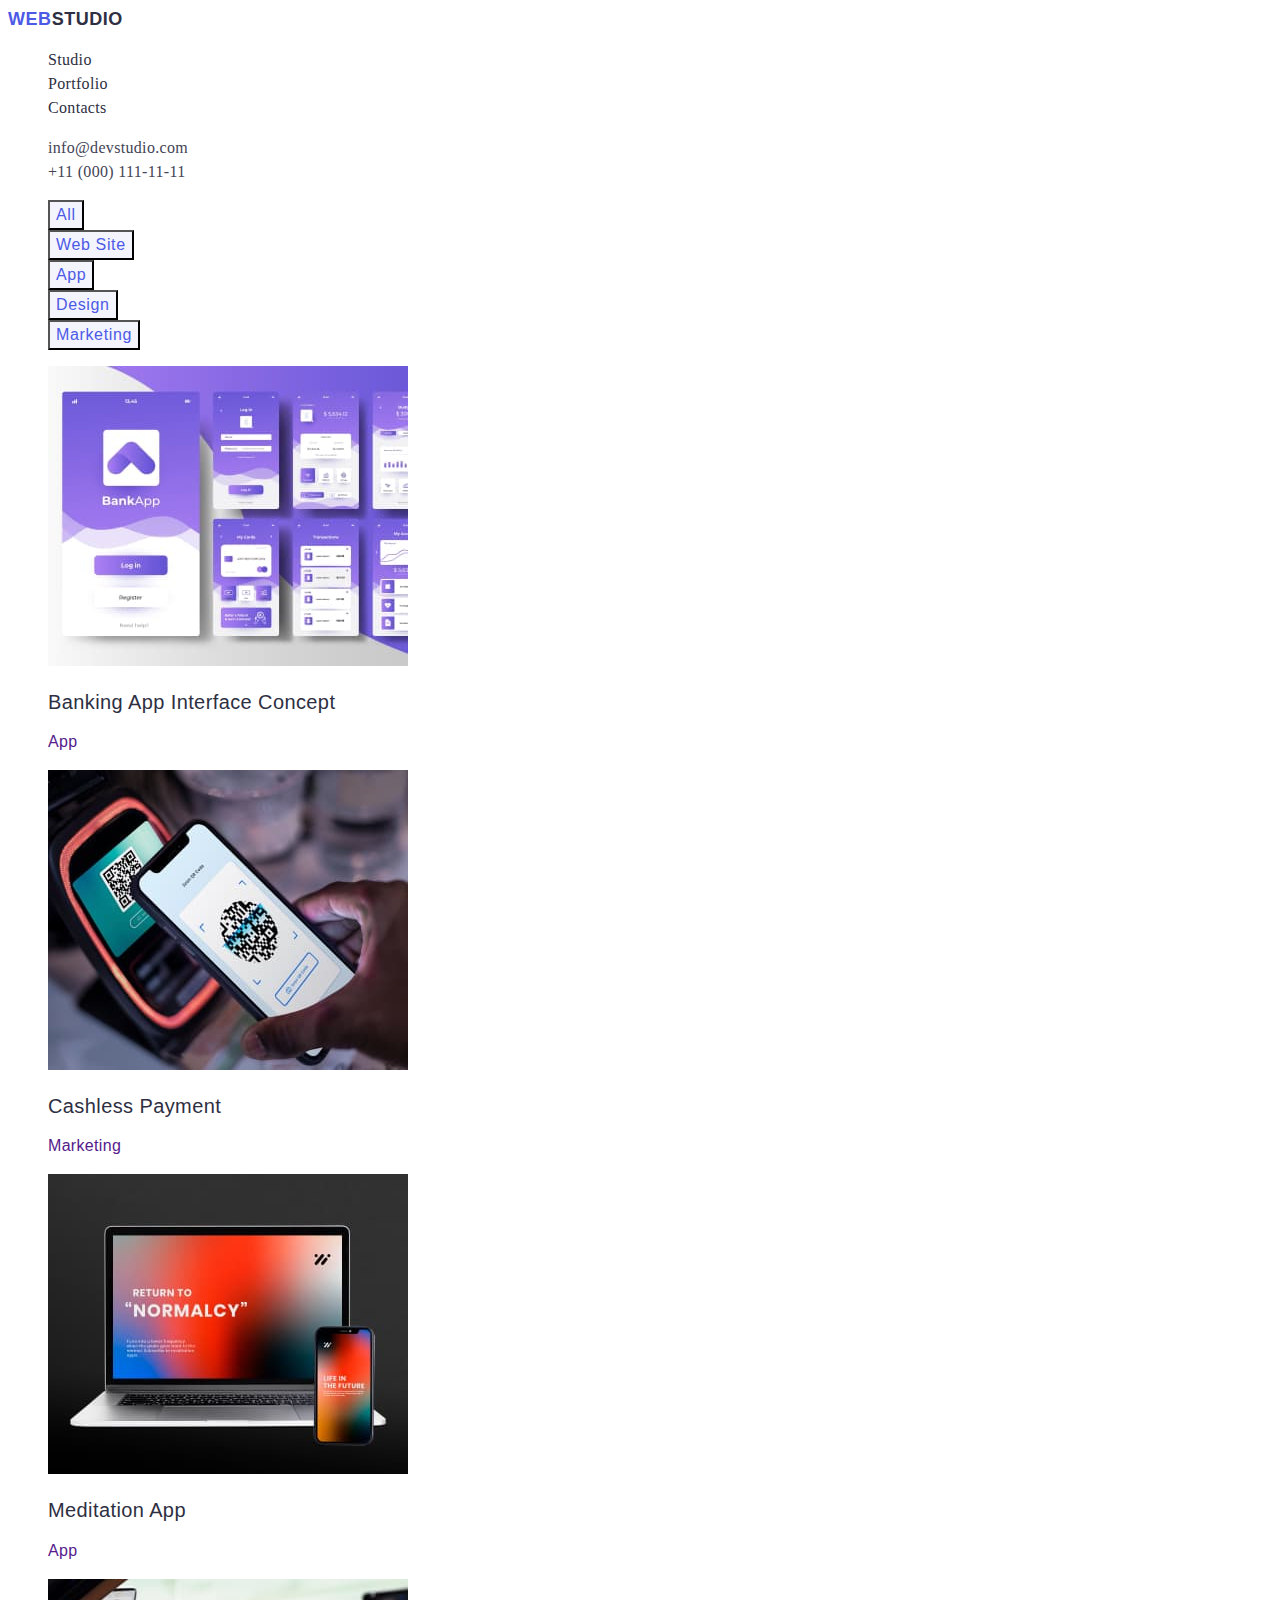
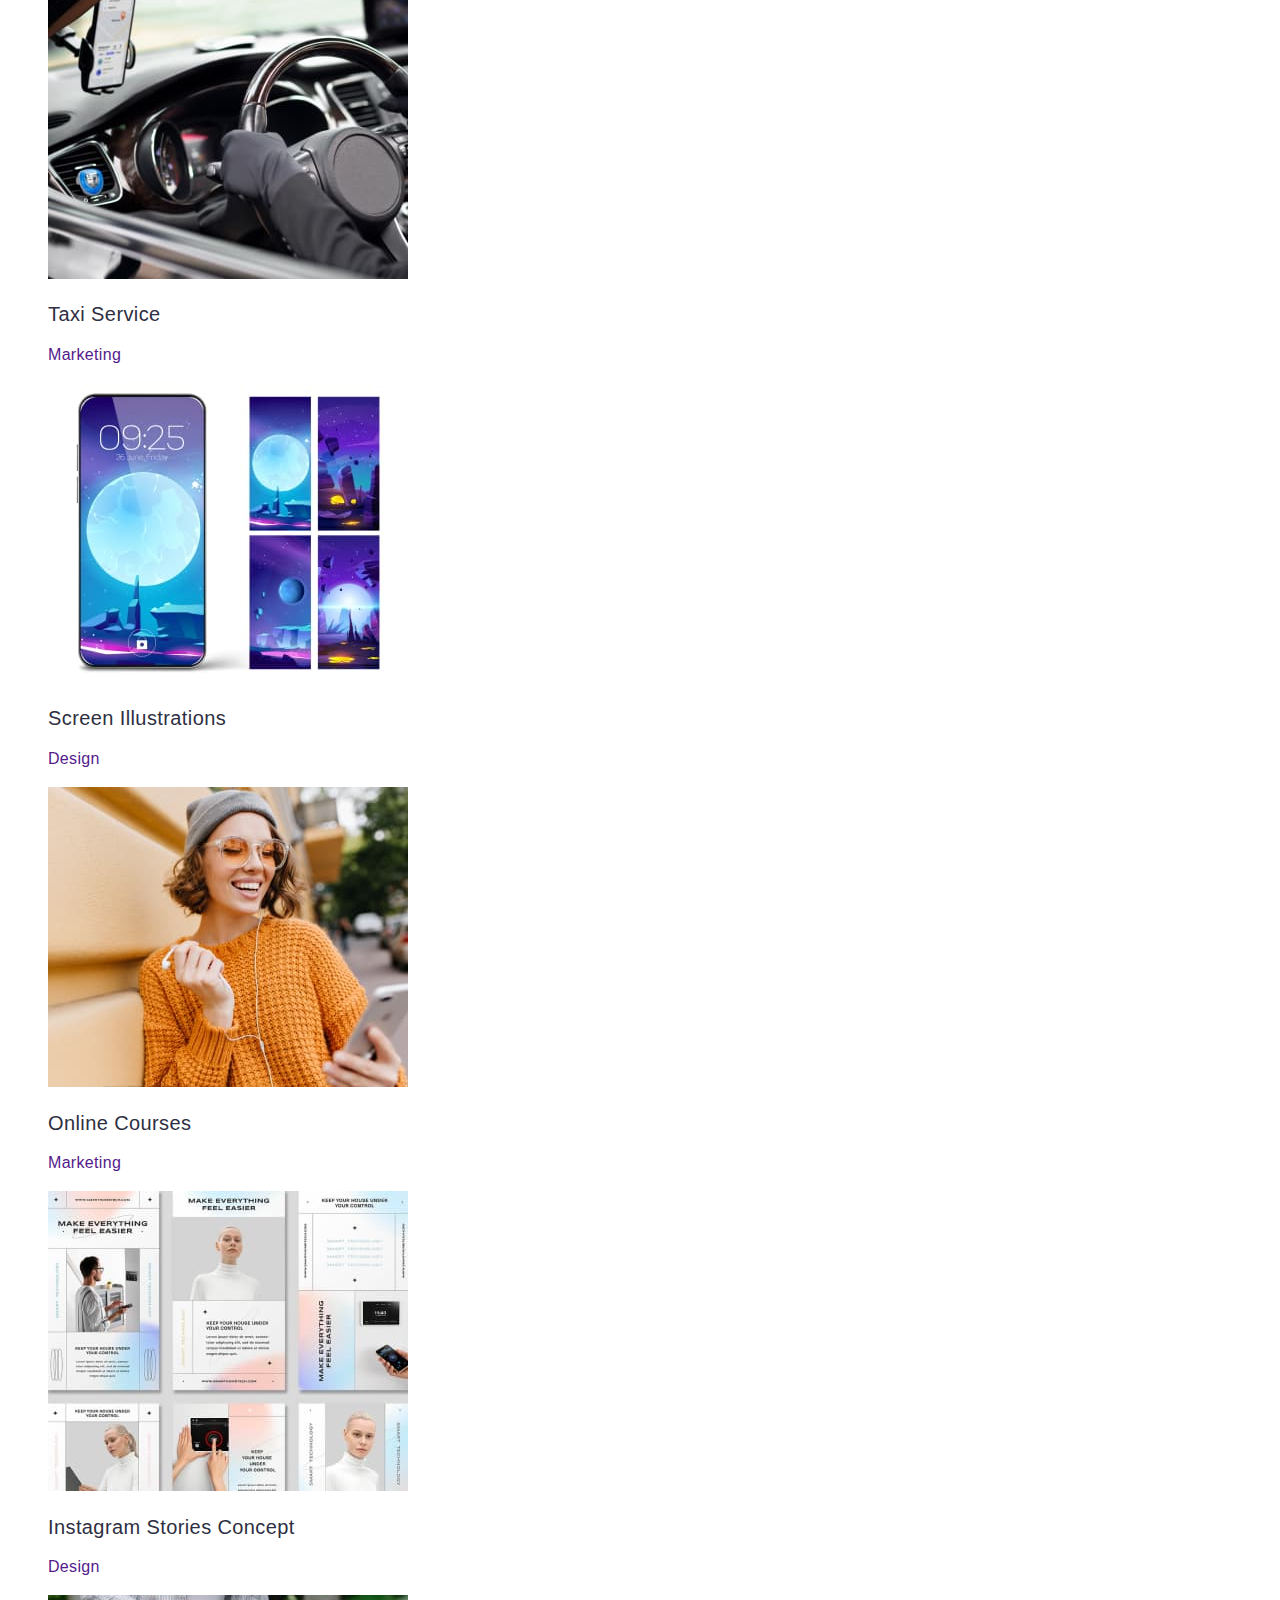
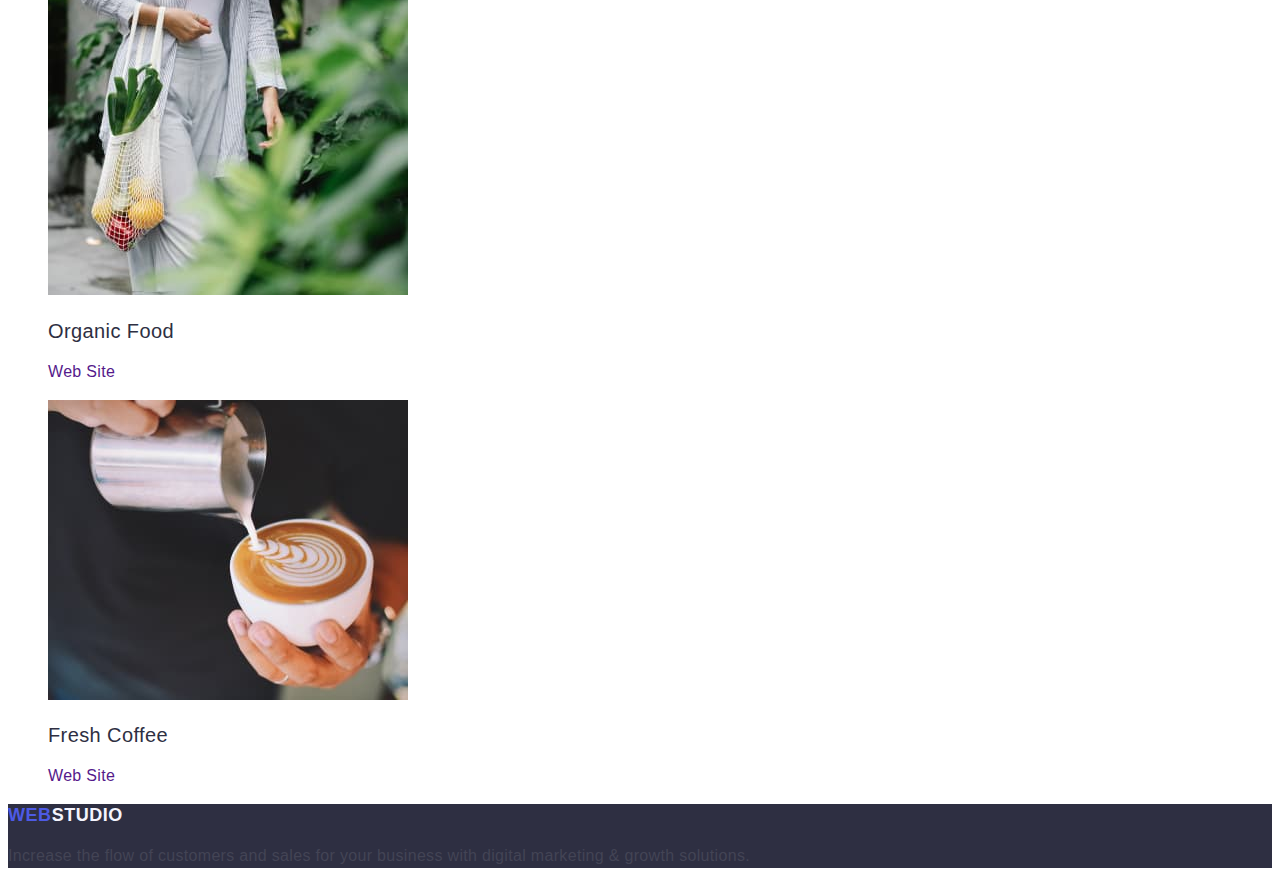
==== commit a65db1d8: "portfolio updt" ====
--- a/portfolio.html
+++ b/portfolio.html
@@ -58,18 +58,16 @@
 
         <!--Card list  -->
 
-        <h2 hidden>App section</h2>
         <ul class="list">
           <li>
-
             <a class="link" href=""
               ><img
                 src="./images/portfolio/banking.jpg"
                 alt="Banking App Interface Concept"
                 width="360"
               />
-              <h2 card-title>Banking App Interface Concept</h2>
-              <p class="card-desk">App</p>
+              <h2 class="card-title">Banking App Interface Concept</h2>
+              <p>App</p>
             </a>
           </li>
 
@@ -81,80 +79,92 @@
                 width="360"
               />
               <h2 class="card-title">Cashless Payment</h2>
-              <p class="card-desk">Marketing</p>
+              <p>Marketing</p>
             </a>
           </li>
 
-       
-
           <li>
-            <img
-              src="./images/portfolio/meditation.jpg"
-              alt="Meditation App"
-              width="360"
-            />
-            <h3>Meditation App</h3>
-            <p>App</p>
+            <a class="link" href=""
+              ><img
+                src="./images/portfolio/meditation.jpg"
+                alt="Meditation App"
+                width="360"
+              />
+              <h2 class="card-title">Meditation App</h2>
+              <p>App</p></a
+            >
           </li>
 
           <li>
-            <img
-              src="./images/portfolio/taxi.jpg"
-              alt="Taxi Service"
-              width="360"
-            />
-            <h3>Taxi Service</h3>
-            <p>Marketing</p>
+            <a class="link" href=""
+              ><img
+                src="./images/portfolio/taxi.jpg"
+                alt="Taxi Service"
+                width="360"
+              />
+              <h2 class="card-title">Taxi Service</h2>
+              <p>Marketing</p></a
+            >
           </li>
 
           <li>
-            <img
-              src="./images/portfolio/screen.jpg"
-              alt="Screen Illustrations"
-              width="360"
-            />
-            <h3>Screen Illustrations</h3>
-            <p>Design</p>
+            <a class="link" href=""
+              ><img
+                src="./images/portfolio/screen.jpg"
+                alt="Screen Illustrations"
+                width="360"
+              />
+              <h2 class="card-title">Screen Illustrations</h2>
+              <p>Design</p></a
+            >
           </li>
 
           <li>
-            <img
-              src="./images/portfolio/online.jpg"
-              alt="Online Courses"
-              width="360"
-            />
-            <h3>Online Courses</h3>
-            <p>Marketing</p>
+            <a class="link" href=""
+              ><img
+                src="./images/portfolio/online.jpg"
+                alt="Online Courses"
+                width="360"
+              />
+              <h2 class="card-title">Online Courses</h2>
+              <p>Marketing</p></a
+            >
           </li>
 
           <li>
-            <img
-              src="./images/portfolio/instagram.jpg"
-              alt="Instagram Stories Concept"
-              width="360"
-            />
-            <h3>Instagram Stories Concept</h3>
-            <p>Design</p>
+            <a class="link" href=""
+              ><img
+                src="./images/portfolio/instagram.jpg"
+                alt="Instagram Stories Concept"
+                width="360"
+              />
+              <h2 class="card-title">Instagram Stories Concept</h2>
+              <p>Design</p></a
+            >
           </li>
 
           <li>
-            <img
-              src="./images/portfolio/organic.jpg"
-              alt="Organic Food"
-              width="360"
-            />
-            <h3>Organic Food</h3>
-            <p>Web Site</p>
+            <a class="link" href=""
+              ><img
+                src="./images/portfolio/organic.jpg"
+                alt="Organic Food"
+                width="360"
+              />
+              <h2 class="card-title">Organic Food</h2>
+              <p>Web Site</p></a
+            >
           </li>
 
           <li>
-            <img
-              src="./images/portfolio/fress.jpg"
-              alt="Fresh Coffee"
-              width="360"
-            />
-            <h3>Fresh Coffee</h3>
-            <p>Web Site</p>
+            <a class="link" href=""
+              ><img
+                src="./images/portfolio/fress.jpg"
+                alt="Fresh Coffee"
+                width="360"
+              />
+              <h2 class="card-title">Fresh Coffee</h2>
+              <p>Web Site</p></a
+            >
           </li>
         </ul>
       </section>
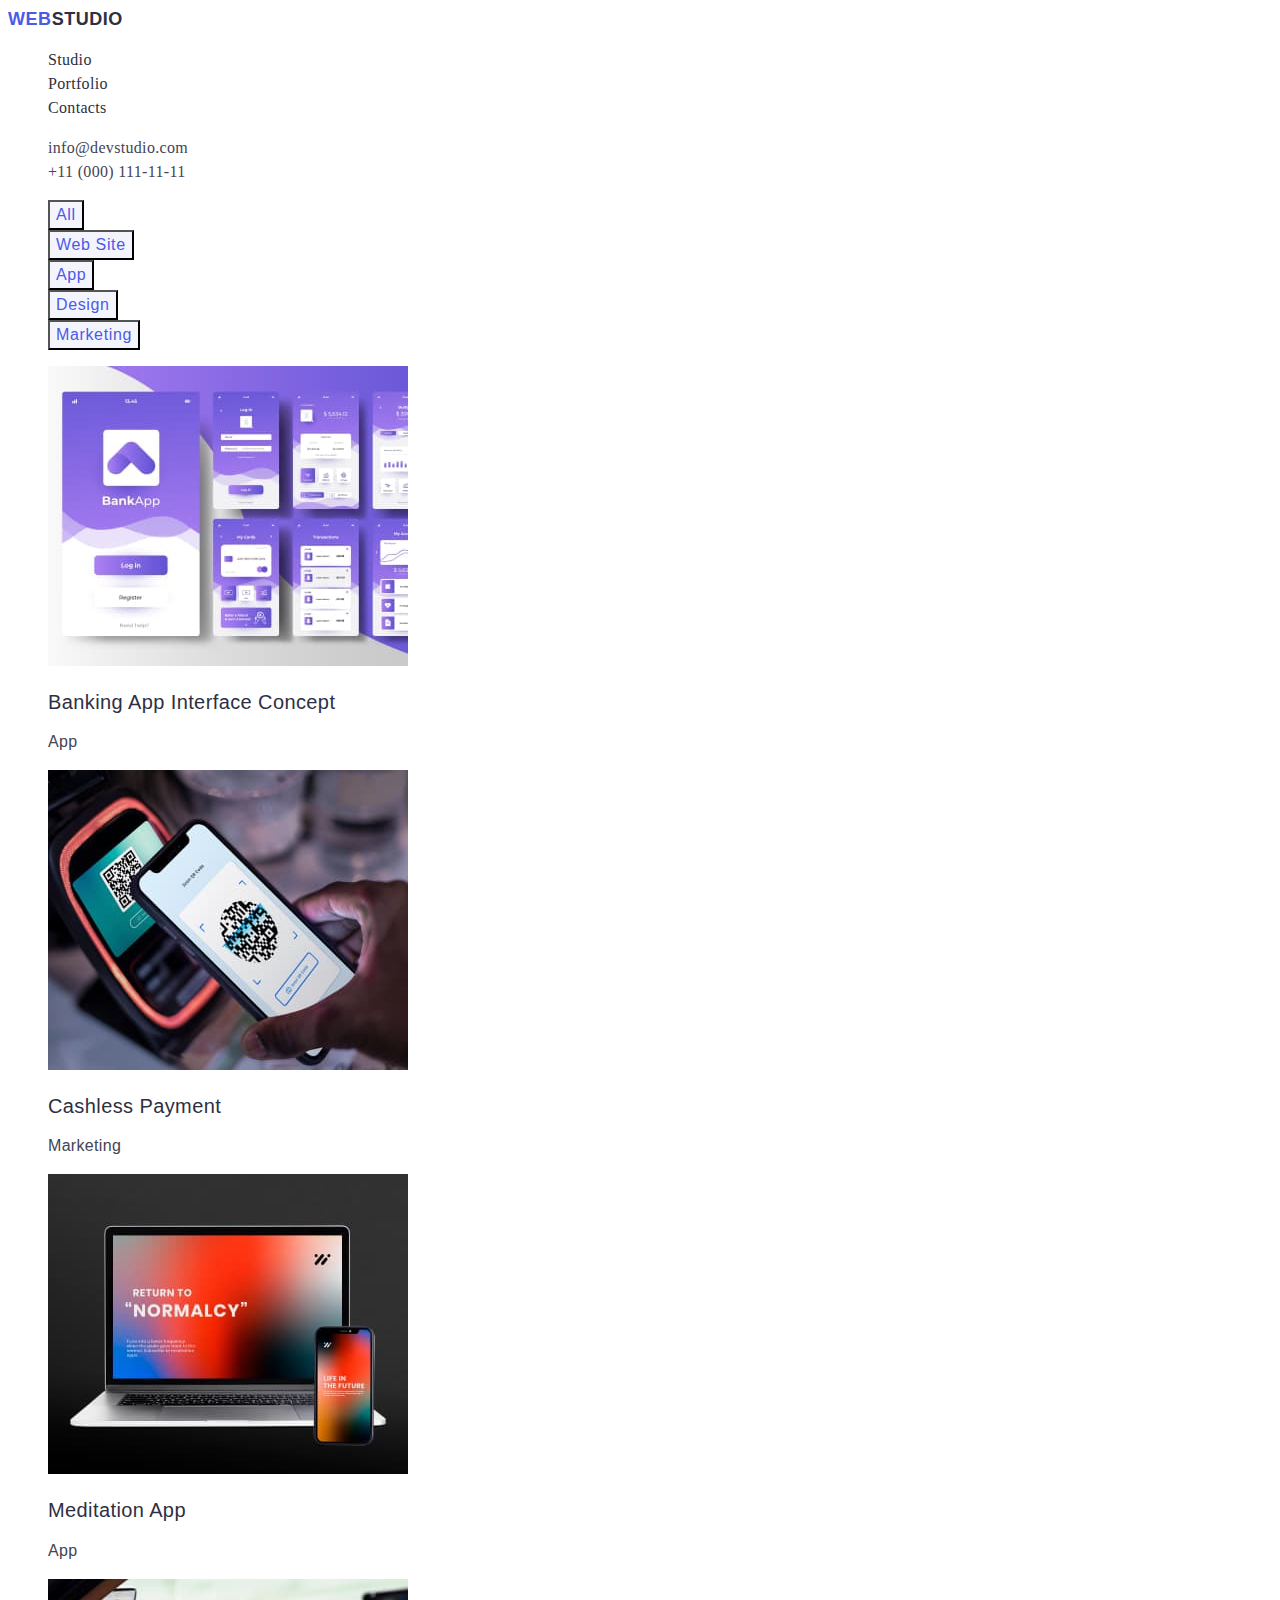
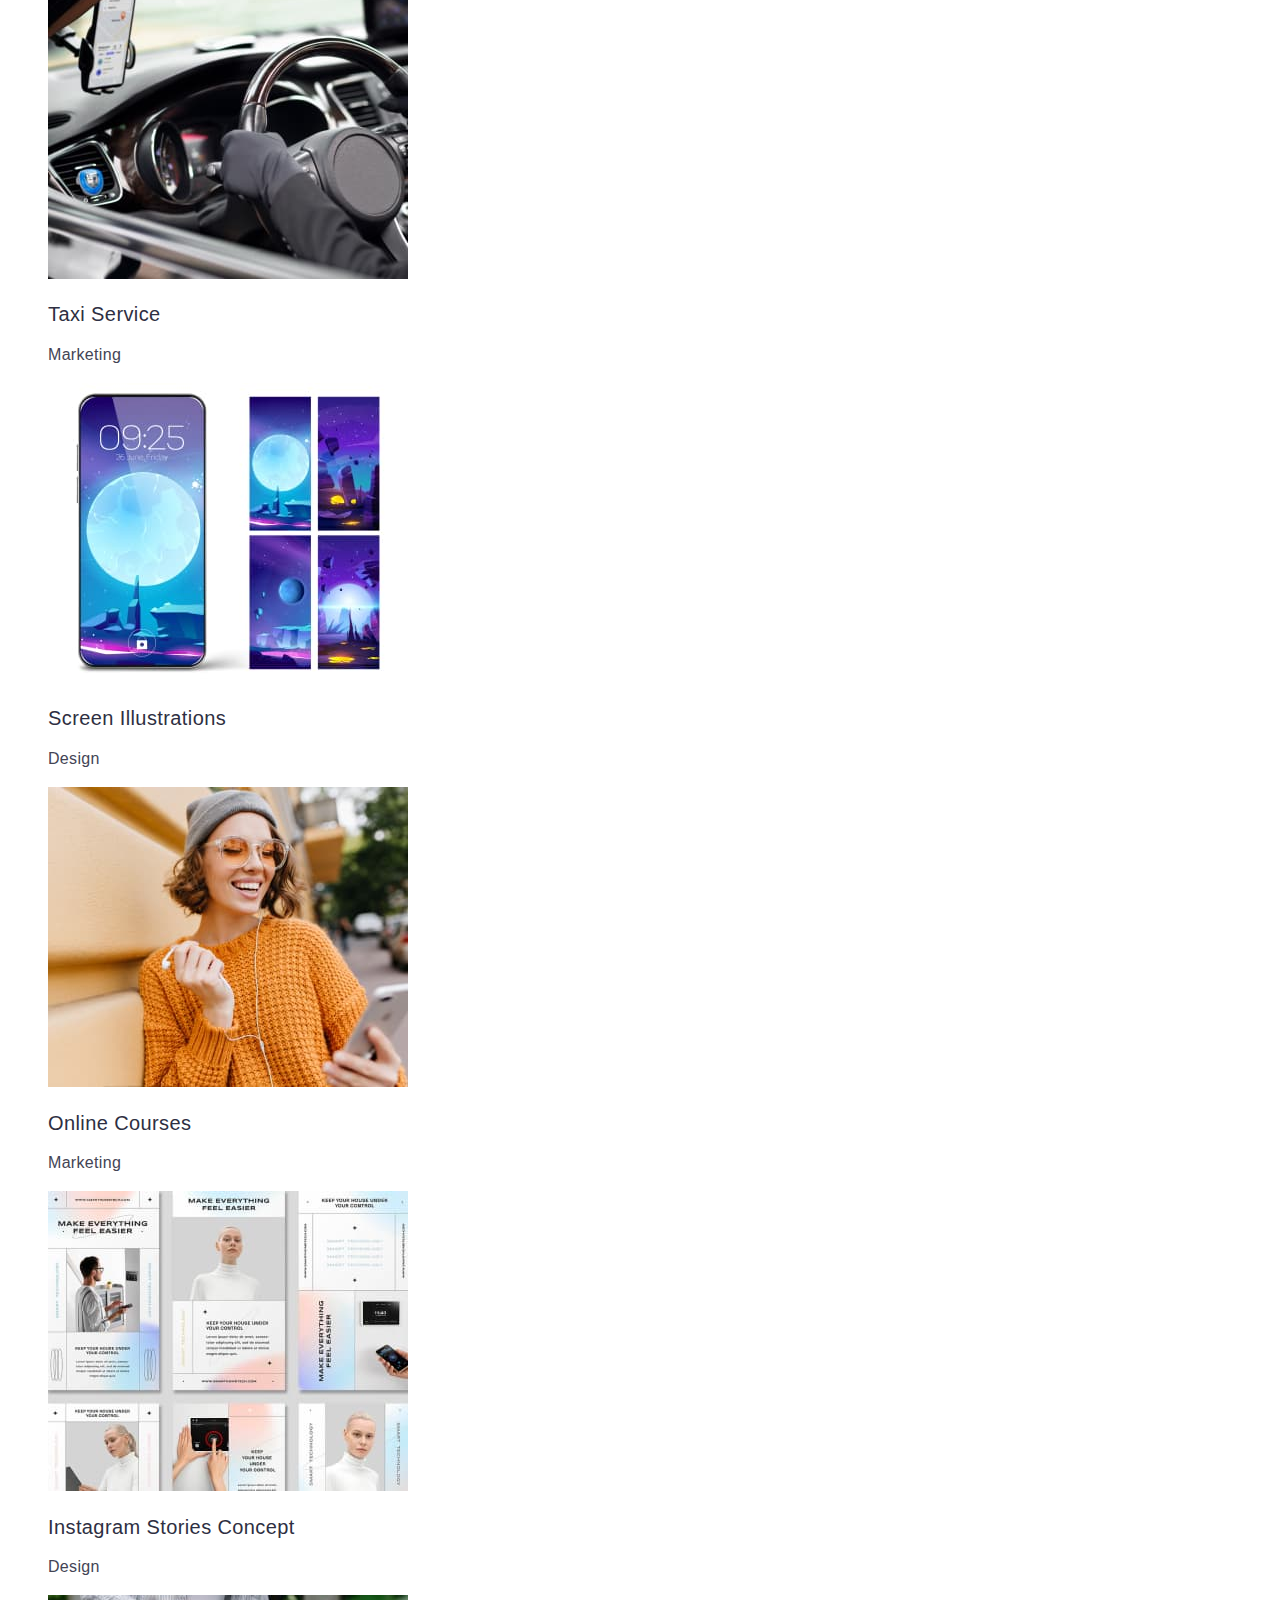
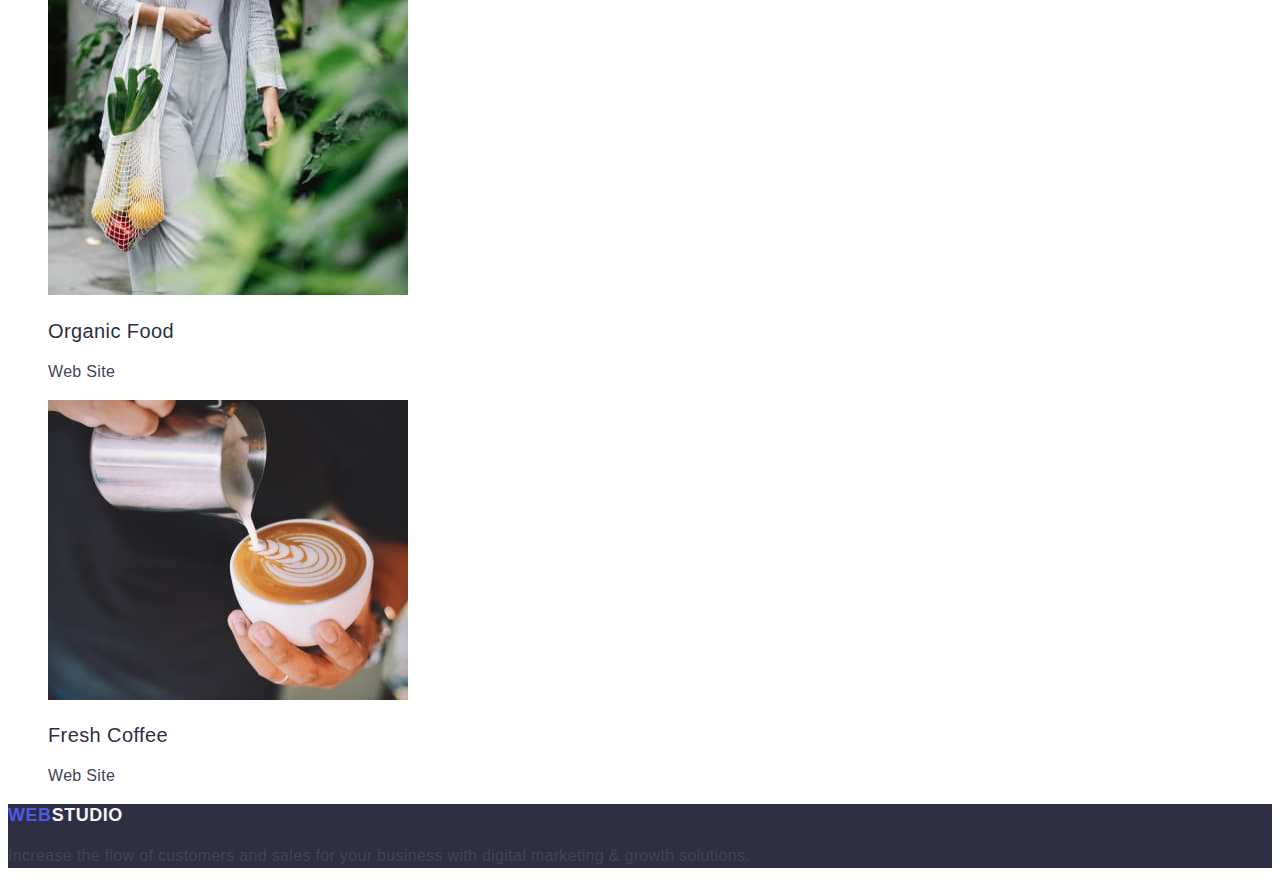
==== commit a512ad44: "portfolio updt" ====
--- a/portfolio.html
+++ b/portfolio.html
@@ -67,7 +67,7 @@
                 width="360"
               />
               <h2 class="card-title">Banking App Interface Concept</h2>
-              <p>App</p>
+              <p class="card-desk">App</p>
             </a>
           </li>
 
@@ -79,7 +79,7 @@
                 width="360"
               />
               <h2 class="card-title">Cashless Payment</h2>
-              <p>Marketing</p>
+              <p class="card-desk">Marketing</p>
             </a>
           </li>
 
@@ -91,7 +91,7 @@
                 width="360"
               />
               <h2 class="card-title">Meditation App</h2>
-              <p>App</p></a
+              <p class="card-desk">App</p></a
             >
           </li>
 
@@ -103,7 +103,7 @@
                 width="360"
               />
               <h2 class="card-title">Taxi Service</h2>
-              <p>Marketing</p></a
+              <p class="card-desk">Marketing</p></a
             >
           </li>
 
@@ -115,7 +115,7 @@
                 width="360"
               />
               <h2 class="card-title">Screen Illustrations</h2>
-              <p>Design</p></a
+              <p class="card-desk">Design</p></a
             >
           </li>
 
@@ -127,7 +127,7 @@
                 width="360"
               />
               <h2 class="card-title">Online Courses</h2>
-              <p>Marketing</p></a
+              <p class="card-desk">Marketing</p></a
             >
           </li>
 
@@ -139,7 +139,7 @@
                 width="360"
               />
               <h2 class="card-title">Instagram Stories Concept</h2>
-              <p>Design</p></a
+              <p class="card-desk">Design</p></a
             >
           </li>
 
@@ -151,7 +151,7 @@
                 width="360"
               />
               <h2 class="card-title">Organic Food</h2>
-              <p>Web Site</p></a
+              <p class="card-desk">Web Site</p></a
             >
           </li>
 
@@ -163,7 +163,7 @@
                 width="360"
               />
               <h2 class="card-title">Fresh Coffee</h2>
-              <p>Web Site</p></a
+              <p class="card-desk">Web Site</p></a
             >
           </li>
         </ul>
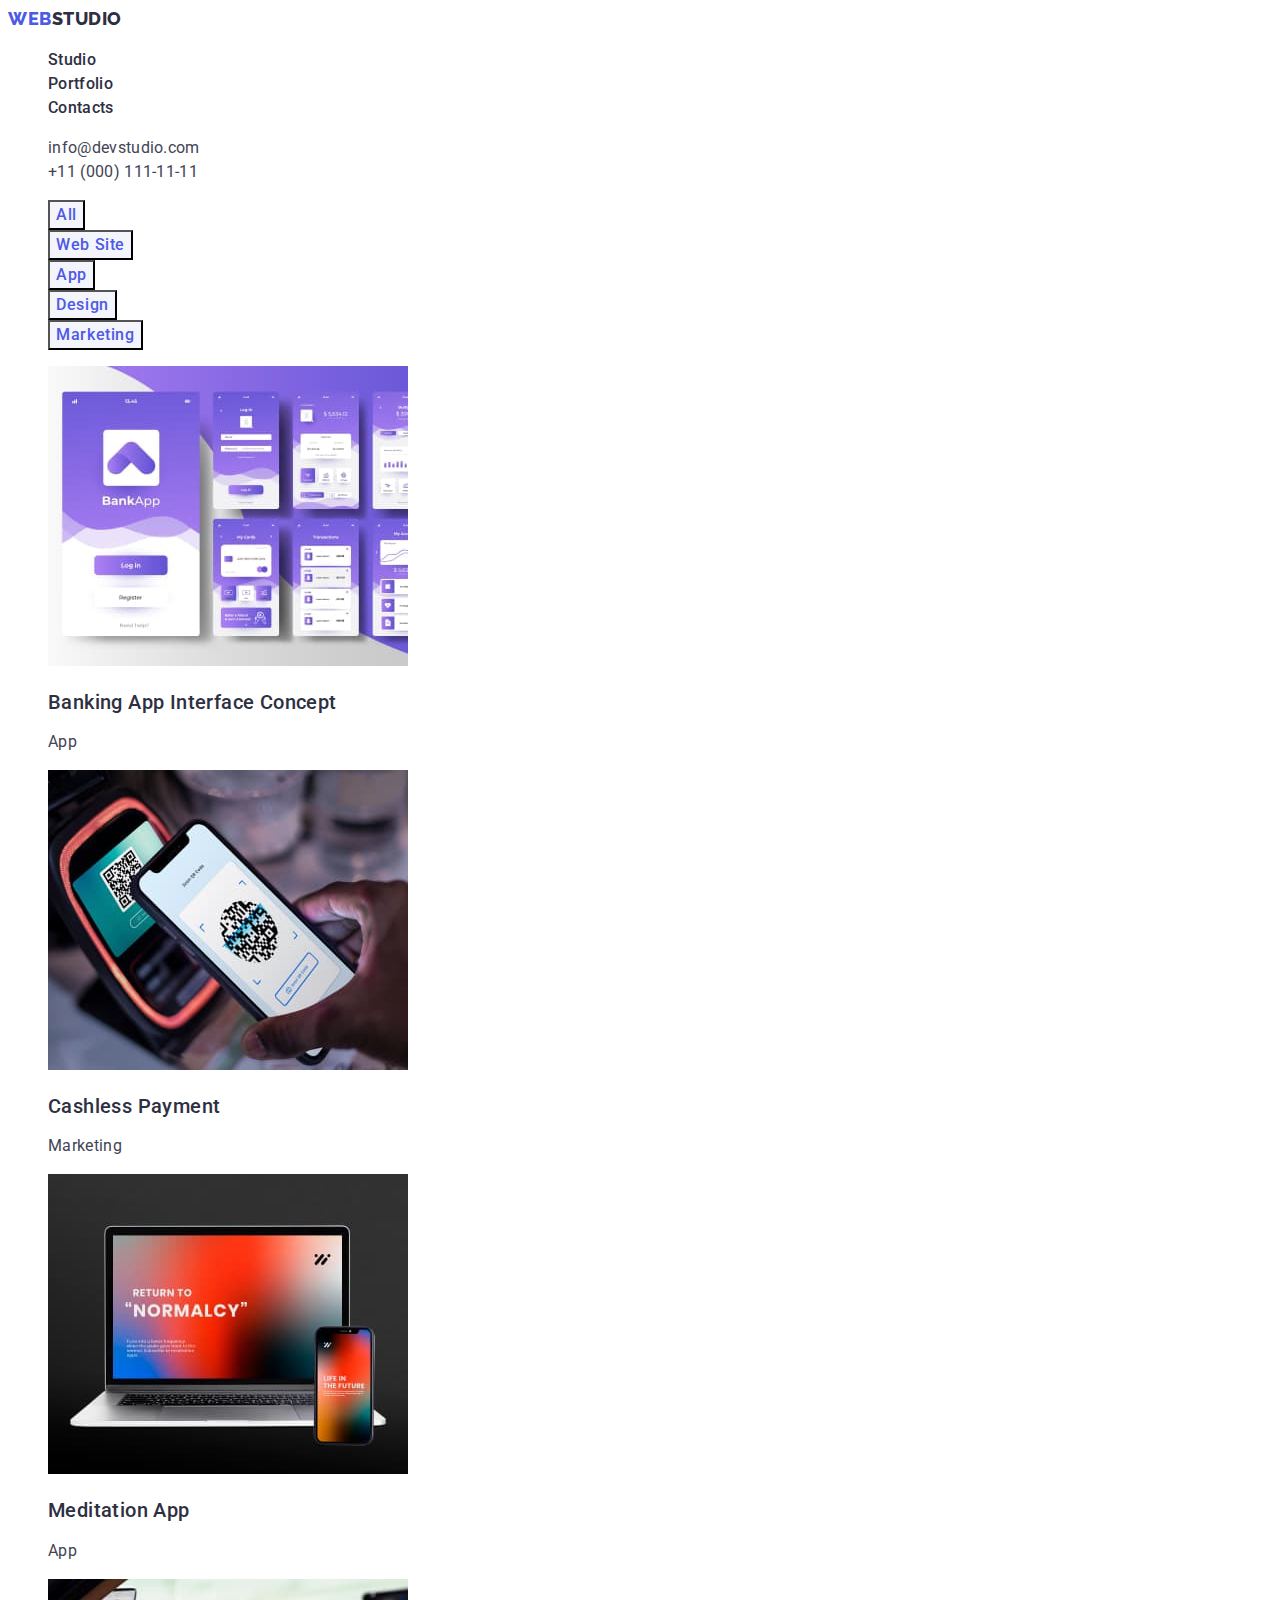
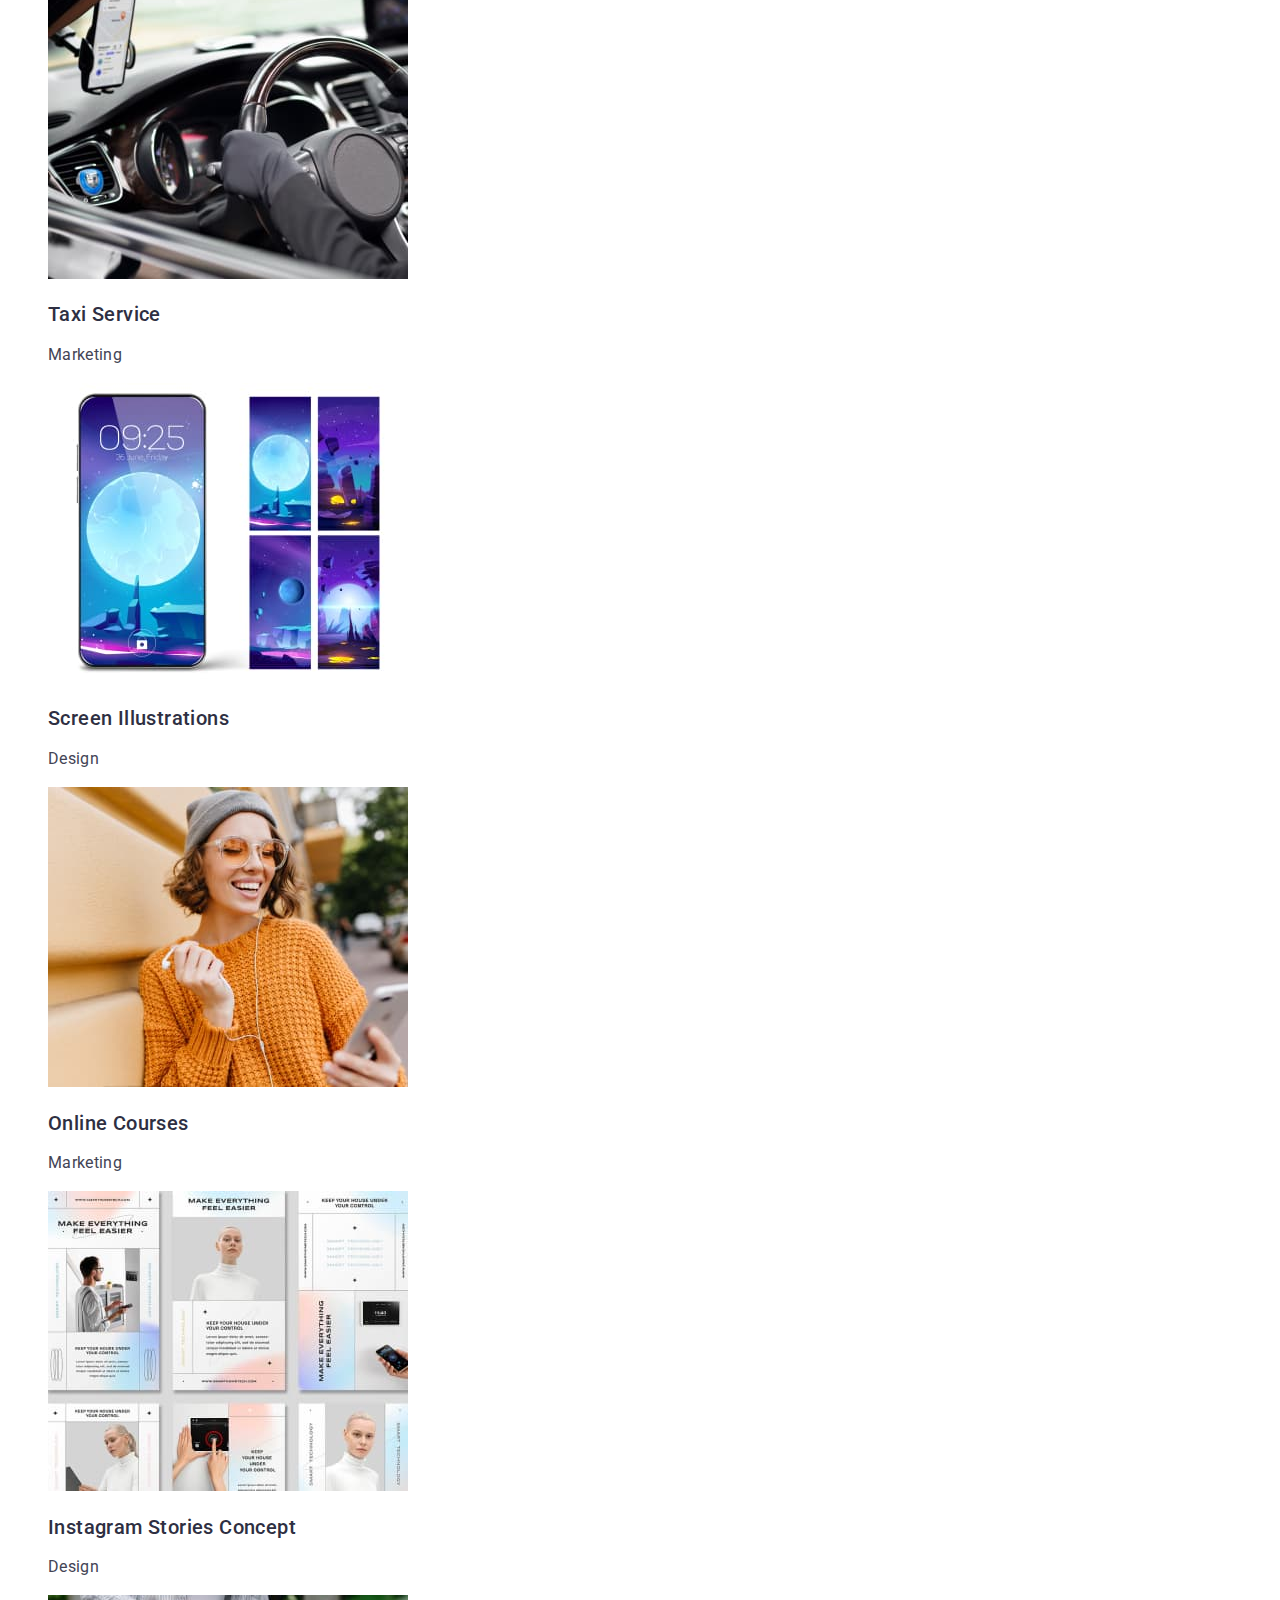
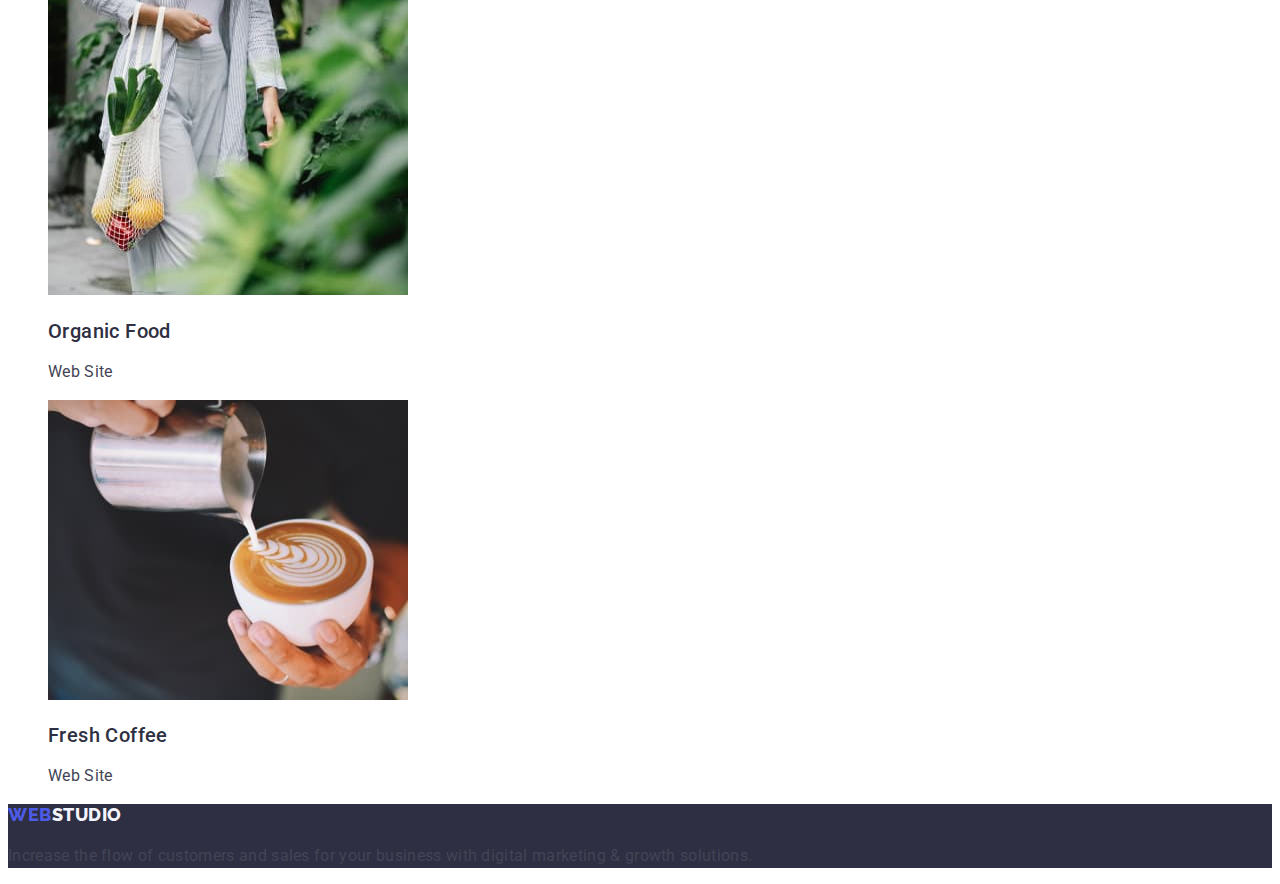
==== commit b09ecaf5: "added fonts" ====
--- a/portfolio.html
+++ b/portfolio.html
@@ -5,6 +5,16 @@
     <meta http-equiv="X-UA-Compatible" content="IE=edge" />
     <meta name="viewport" content="width=device-width, initial-scale=1.0" />
     <title>Document</title>
+
+<!-- Fonts styles -->
+
+<link rel="preconnect" href="https://fonts.googleapis.com">
+<link rel="preconnect" href="https://fonts.gstatic.com" crossorigin>
+<link href="https://fonts.googleapis.com/css2?family=Raleway:wght@800&family=Roboto:wght@400;500;700&display=swap"
+  rel="stylesheet">
+
+<!-- Custom style -->
+
     <link rel="stylesheet" href="./css/styles.css" />
   </head>
   <body>
